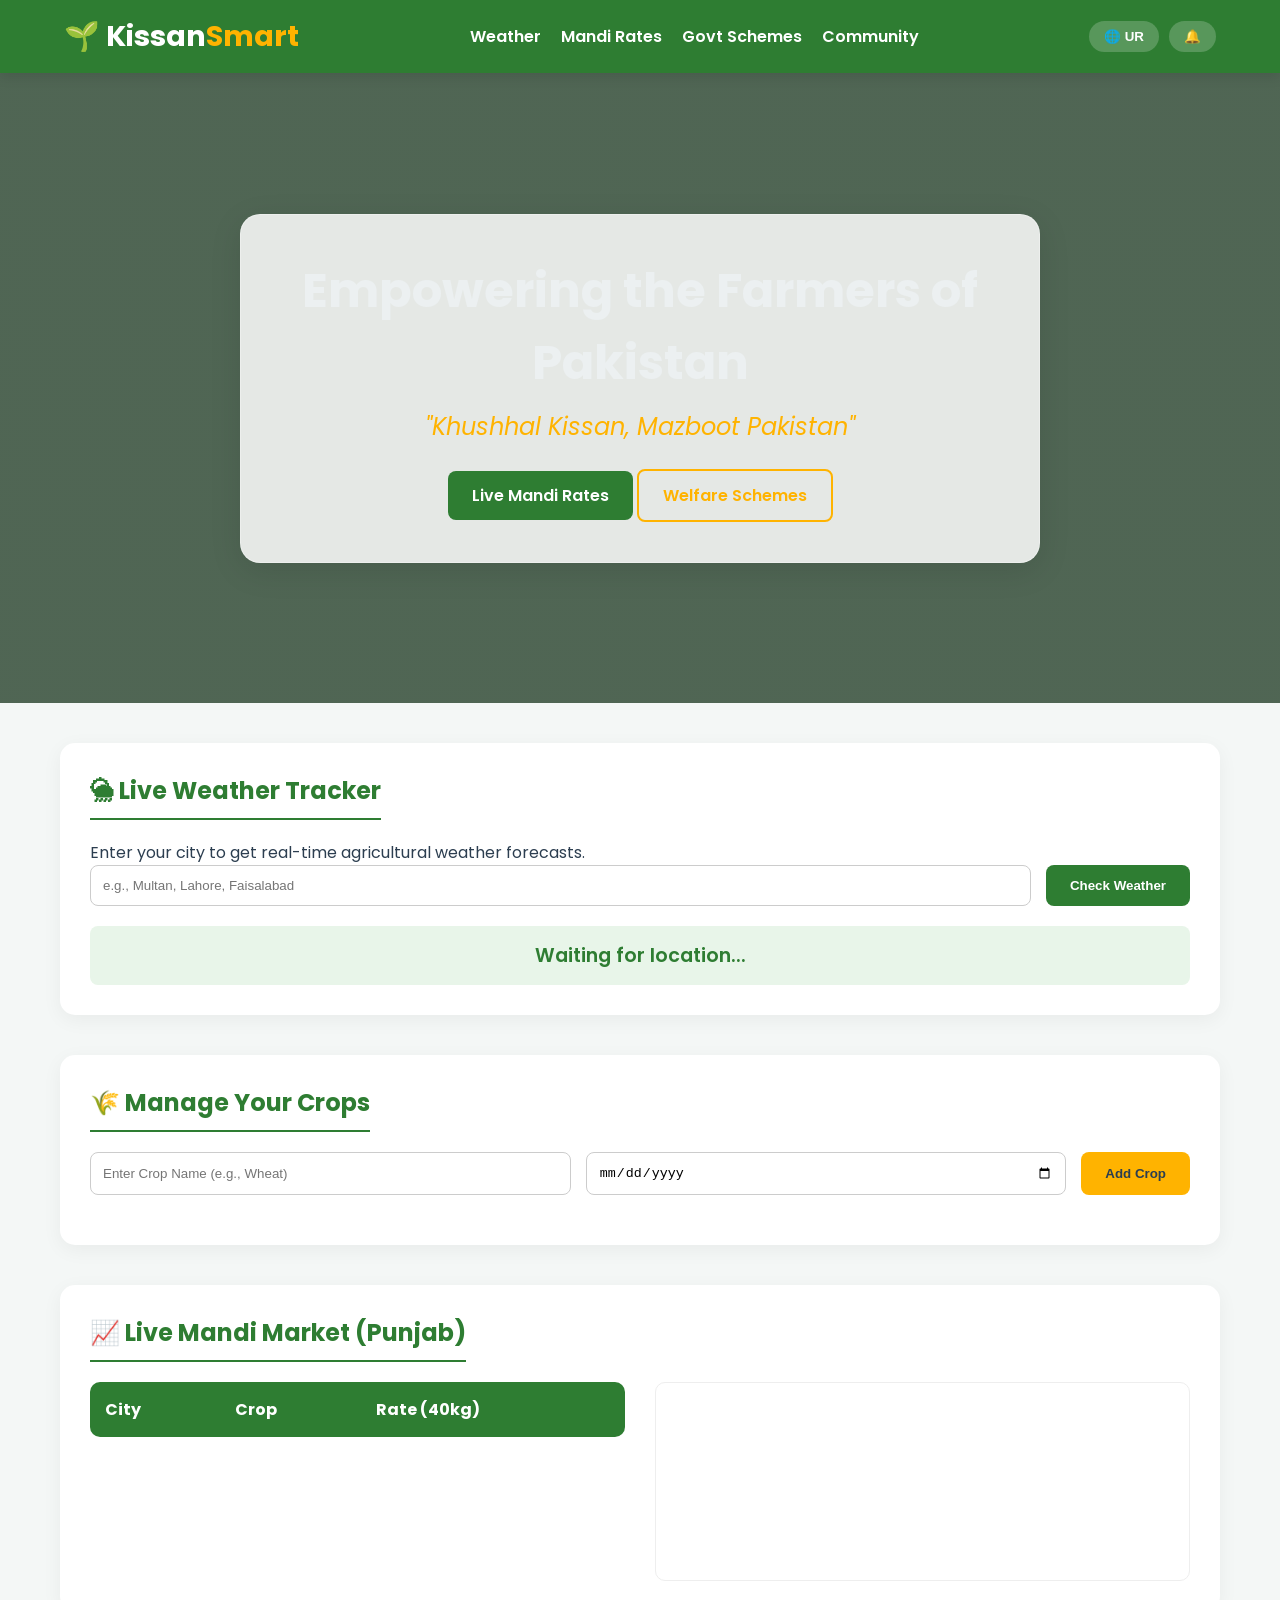
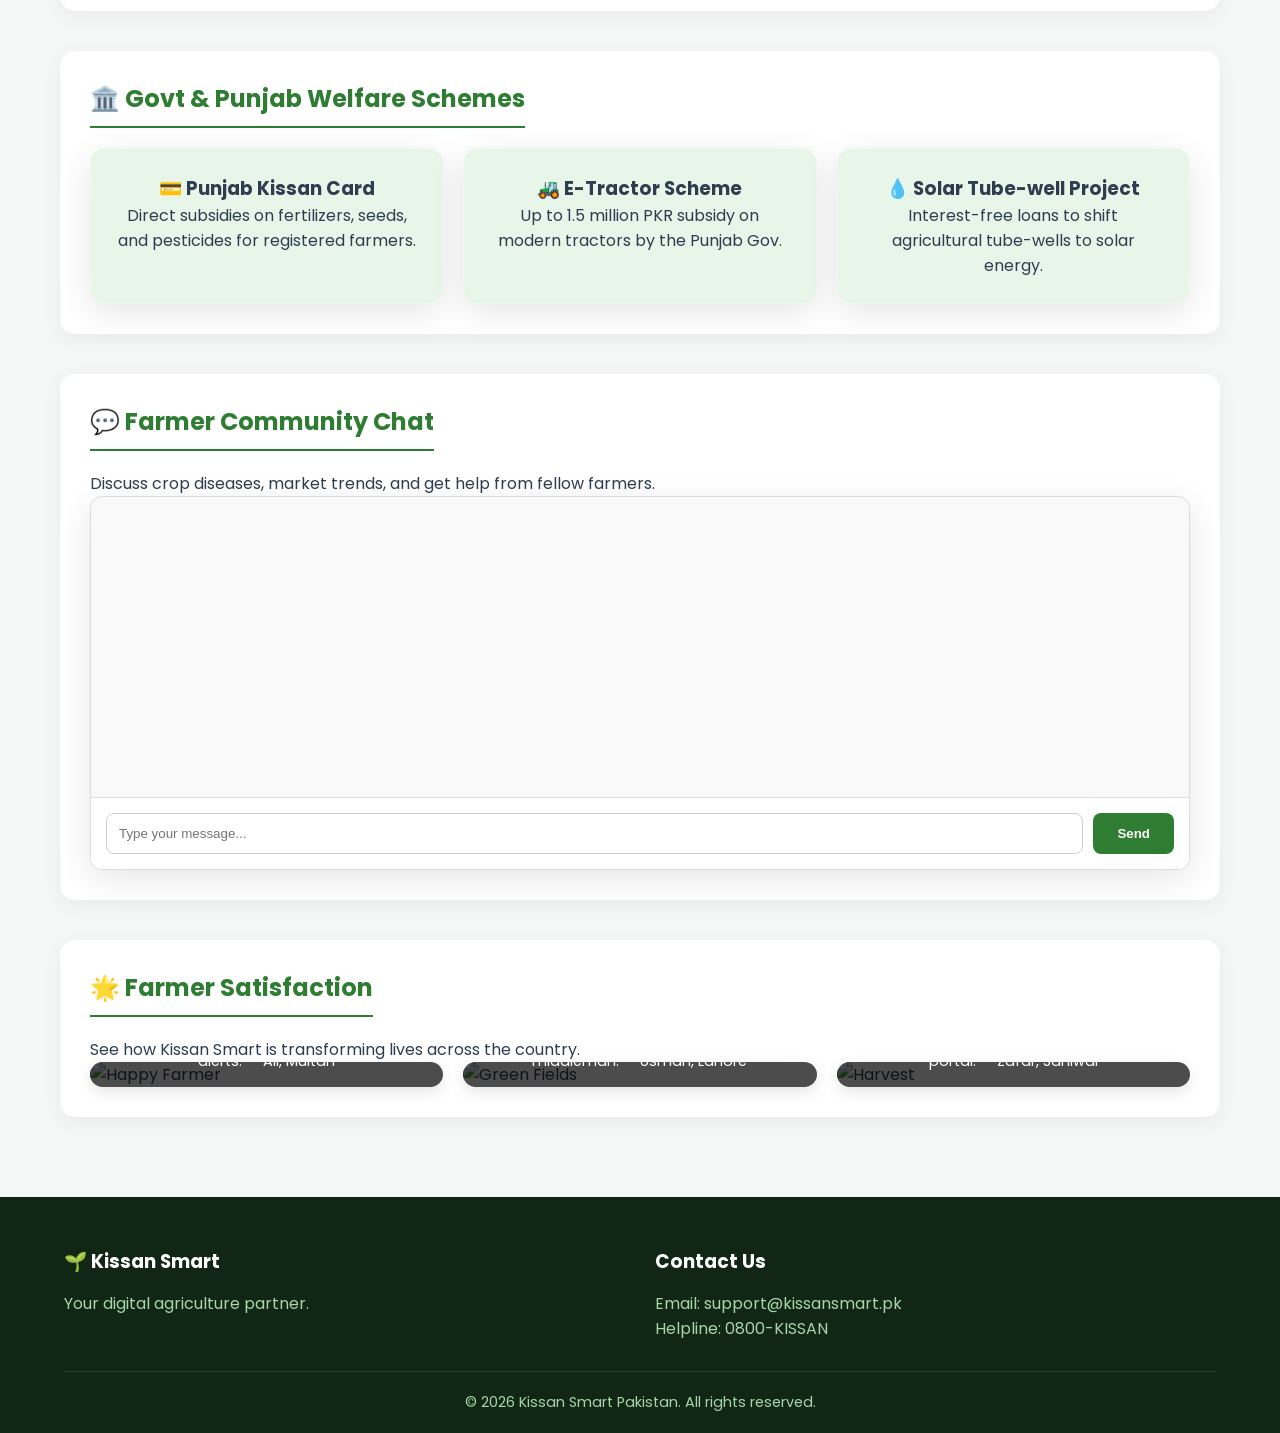
==== index.html @ f908df55 "plant api -3" ====
<!DOCTYPE html>
<html lang="en">
<head>
    <meta charset="UTF-8">
    <meta name="viewport" content="width=device-width, initial-scale=1.0">
    <title>Kissan Smart Pakistan</title>
    <link href="https://fonts.googleapis.com/css2?family=Poppins:wght@300;400;600;700&display=swap" rel="stylesheet">
    <script src="https://cdn.jsdelivr.net/npm/chart.js"></script>
    <script src="https://www.gstatic.com/firebasejs/9.15.0/firebase-app-compat.js"></script>
    <script src="https://www.gstatic.com/firebasejs/9.15.0/firebase-database-compat.js"></script>
    <link rel="stylesheet" href="style.css">
</head>
<body>

<nav class="navbar">
    <div class="logo">🌱 Kissan<span>Smart</span></div>
    <ul class="nav-links">
        <li><a href="#weather-sec">Weather</a></li>
        <li><a href="#mandi-sec">Mandi Rates</a></li>
        <li><a href="#schemes-sec">Govt Schemes</a></li>
        <li><a href="#chat-sec">Community</a></li>
    </ul>
    <div class="nav-actions">
        <button onclick="toggleLanguage()" id="lang-btn" class="icon-btn">🌐 UR</button>
        <button onclick="enableNotifications()" class="icon-btn" title="Enable Notifications">🔔</button>
    </div>
</nav>

<header class="hero">
    <div class="hero-content glass-panel">
        <h1 id="hero-title">Empowering the Farmers of Pakistan</h1>
        <p id="hero-moto" class="moto">"Khushhal Kissan, Mazboot Pakistan"</p>
        <div class="hero-buttons">
            <a href="#mandi-sec" class="btn btn-primary">Live Mandi Rates</a>
            <a href="#schemes-sec" class="btn btn-outline">Welfare Schemes</a>
        </div>
    </div>
</header>

<main class="container">
    
    <section id="weather-sec" class="card">
        <div class="section-header">
            <h2>🌦 Live Weather Tracker</h2>
            <p>Enter your city to get real-time agricultural weather forecasts.</p>
        </div>
        <div class="weather-controls">
            <input type="text" id="cityInput" placeholder="e.g., Multan, Lahore, Faisalabad">
            <button onclick="getWeather()" class="btn btn-primary">Check Weather</button>
        </div>
        <div id="weather-display" class="weather-result">Waiting for location...</div>
    </section>

    <section id="crops-sec" class="card">
        <h2>🌾 Manage Your Crops</h2>
        <div class="form-group">
            <input type="text" id="cropName" placeholder="Enter Crop Name (e.g., Wheat)">
            <input type="date" id="sowingDate" title="Sowing Date">
            <button onclick="addCrop()" class="btn btn-secondary">Add Crop</button>
        </div>
        <div id="cropList" class="data-grid"></div>
    </section>

    <section id="mandi-sec" class="card">
        <h2>📈 Live Mandi Market (Punjab)</h2>
        <div class="mandi-layout">
            <div class="table-container">
                <table class="modern-table">
                    <thead>
                        <tr><th>City</th><th>Crop</th><th>Rate (40kg)</th></tr>
                    </thead>
                    <tbody id="mandi-body">
                        </tbody>
                </table>
            </div>
            <div class="chart-container">
                <canvas id="mandiChart"></canvas>
            </div>
        </div>
    </section>

    <section id="schemes-sec" class="card schemes-bg">
        <h2>🏛️ Govt & Punjab Welfare Schemes</h2>
        <div class="grid-3">
            <div class="scheme-card glass-panel">
                <h3>💳 Punjab Kissan Card</h3>
                <p>Direct subsidies on fertilizers, seeds, and pesticides for registered farmers.</p>
            </div>
            <div class="scheme-card glass-panel">
                <h3>🚜 E-Tractor Scheme</h3>
                <p>Up to 1.5 million PKR subsidy on modern tractors by the Punjab Gov.</p>
            </div>
            <div class="scheme-card glass-panel">
                <h3>💧 Solar Tube-well Project</h3>
                <p>Interest-free loans to shift agricultural tube-wells to solar energy.</p>
            </div>
        </div>
    </section>

    <section id="chat-sec" class="card">
        <h2>💬 Farmer Community Chat</h2>
        <p>Discuss crop diseases, market trends, and get help from fellow farmers.</p>
        <div class="chat-container glass-panel">
            <div id="chatMessages" class="chat-messages"></div>
            <div class="chat-input-area">
                <input type="text" id="chatInput" placeholder="Type your message...">
                <button onclick="sendMessage()" class="btn btn-primary">Send</button>
            </div>
        </div>
    </section>

    <section id="satisfaction-sec" class="card">
        <h2>🌟 Farmer Satisfaction</h2>
        <p>See how Kissan Smart is transforming lives across the country.</p>
        <div class="gallery">
            <div class="gallery-item">
                <img src="https://images.unsplash.com/photo-1592982537447-6f2a6b3d7a3b" alt="Happy Farmer">
                <div class="caption">"Yield increased by 30% using weather alerts." - Ali, Multan</div>
            </div>
            <div class="gallery-item">
                <img src="https://images.unsplash.com/photo-1625246333195-78d9c38ad449" alt="Green Fields">
                <div class="caption">"Direct Mandi access removed the middleman." - Usman, Lahore</div>
            </div>
            <div class="gallery-item">
                <img src="https://images.unsplash.com/photo-1602526219958-6c5c2b6f6a02" alt="Harvest">
                <div class="caption">"Got my Kissan Card easily through the portal." - Zafar, Sahiwal</div>
            </div>
        </div>
    </section>

</main>

<footer class="official-footer">
    <div class="footer-grid">
        <div>
            <h3>🌱 Kissan Smart</h3>
            <p>Your digital agriculture partner.</p>
        </div>
        <div>
            <h3>Contact Us</h3>
            <p>Email: support@kissansmart.pk</p>
            <p>Helpline: 0800-KISSAN</p>
        </div>
    </div>
    <div class="footer-bottom">
        <p>&copy; 2026 Kissan Smart Pakistan. All rights reserved.</p>
    </div>
</footer>

<script src="script.js"></script>
</body>
</html>
---- style.css ----
/* Core Variables & Reset */
:root {
    --primary: #2e7d32;
    --primary-hover: #1b5e20;
    --accent: #ffb300;
    --bg-color: #f4f7f6;
    --text-dark: #2c3e50;
    --text-light: #ecf0f1;
    --glass-bg: rgba(255, 255, 255, 0.85);
    --glass-border: rgba(255, 255, 255, 0.3);
}

* { margin: 0; padding: 0; box-sizing: border-box; }
body { font-family: 'Poppins', sans-serif; background-color: var(--bg-color); color: var(--text-dark); scroll-behavior: smooth; }

/* 1. Navbar */
.navbar {
    display: flex; justify-content: space-between; align-items: center;
    background: var(--primary); padding: 15px 5%;
    position: sticky; top: 0; z-index: 1000; box-shadow: 0 4px 12px rgba(0,0,0,0.1);
}
.logo { font-size: 1.8rem; font-weight: 700; color: white; }
.logo span { color: var(--accent); }
.nav-links { display: flex; list-style: none; gap: 20px; }
.nav-links a { color: white; text-decoration: none; font-weight: 600; transition: 0.3s; }
.nav-links a:hover { color: var(--accent); }
.nav-actions { display: flex; gap: 10px; }
.icon-btn { background: rgba(255,255,255,0.2); border: none; color: white; padding: 8px 15px; border-radius: 20px; cursor: pointer; transition: 0.3s; font-weight:bold;}
.icon-btn:hover { background: var(--accent); color: var(--text-dark); }

/* 2. Hero Section (Interactive Background) */
.hero {
    height: 70vh; display: flex; align-items: center; justify-content: center;
    background: linear-gradient(rgba(10, 40, 15, 0.7), rgba(10, 40, 15, 0.7)), 
                url('https://images.unsplash.com/photo-1500382017468-9049fed747ef?auto=format&fit=crop&w=1920&q=80');
    background-size: cover; background-position: center;
    animation: bgPan 20s infinite alternate linear;
}
@keyframes bgPan {
    0% { background-position: left center; }
    100% { background-position: right center; }
}

.hero-content { text-align: center; color: var(--text-light); padding: 40px; border-radius: 20px; max-width: 800px; }
.hero h1 { font-size: 3rem; margin-bottom: 10px; }
.moto { font-size: 1.5rem; color: var(--accent); font-style: italic; margin-bottom: 25px; }

/* UI Components */
.glass-panel {
    background: var(--glass-bg); backdrop-filter: blur(12px);
    border: 1px solid var(--glass-border); box-shadow: 0 8px 32px rgba(0,0,0,0.1);
}
.btn { padding: 12px 24px; border: none; border-radius: 8px; font-weight: 600; cursor: pointer; transition: 0.3s; text-decoration: none; display: inline-block; }
.btn-primary { background: var(--primary); color: white; }
.btn-primary:hover { background: var(--primary-hover); transform: translateY(-2px); }
.btn-secondary { background: var(--accent); color: var(--text-dark); }
.btn-outline { border: 2px solid var(--accent); color: var(--accent); background: transparent; }
.btn-outline:hover { background: var(--accent); color: var(--text-dark); }

/* Layout & Cards */
.container { max-width: 1200px; margin: 0 auto; padding: 40px 20px; }
.card { background: white; border-radius: 15px; padding: 30px; margin-bottom: 40px; box-shadow: 0 5px 20px rgba(0,0,0,0.05); }
.card h2 { color: var(--primary); margin-bottom: 20px; border-bottom: 2px solid var(--primary); padding-bottom: 10px; display: inline-block; }

/* Forms & Inputs */
input[type="text"], input[type="date"] { padding: 12px; border: 1px solid #ccc; border-radius: 8px; outline: none; flex: 1; }
.form-group, .weather-controls { display: flex; gap: 15px; margin-bottom: 20px; }
.weather-result { font-size: 1.2rem; font-weight: 600; padding: 15px; background: #e8f5e9; border-radius: 8px; color: var(--primary); text-align: center; }

/* Mandi Table & Chart */
.mandi-layout { display: grid; grid-template-columns: 1fr 1fr; gap: 30px; }
.modern-table { width: 100%; border-collapse: collapse; background: white; border-radius: 10px; overflow: hidden; }
.modern-table th { background: var(--primary); color: white; padding: 15px; text-align: left; }
.modern-table td { padding: 15px; border-bottom: 1px solid #eee; }
.modern-table tr:hover { background: #f9f9f9; }
.chart-container { background: #fff; padding: 20px; border-radius: 10px; border: 1px solid #eee; }

/* Grid Layouts (Schemes & Gallery) */
.grid-3 { display: grid; grid-template-columns: repeat(auto-fit, minmax(300px, 1fr)); gap: 20px; }
.scheme-card { padding: 25px; border-radius: 15px; text-align: center; transition: 0.3s; background: #e8f5e9; }
.scheme-card:hover { transform: translateY(-10px); box-shadow: 0 10px 20px rgba(46,125,50,0.2); }

.gallery { display: grid; grid-template-columns: repeat(auto-fit, minmax(300px, 1fr)); gap: 20px; }
.gallery-item { position: relative; border-radius: 15px; overflow: hidden; box-shadow: 0 5px 15px rgba(0,0,0,0.1); }
.gallery-item img { width: 100%; height: 250px; object-fit: cover; transition: 0.5s; }
.gallery-item:hover img { transform: scale(1.1); }
.caption { position: absolute; bottom: 0; width: 100%; background: rgba(0,0,0,0.7); color: white; padding: 15px; font-size: 0.9rem; text-align: center; }

/* Chat Box */
.chat-container { background: #f9f9f9; border-radius: 12px; overflow: hidden; border: 1px solid #ddd; }
.chat-messages { height: 300px; overflow-y: auto; padding: 20px; display: flex; flex-direction: column; gap: 10px; }
.msg-bubble { background: white; padding: 12px 15px; border-radius: 15px; border-bottom-left-radius: 0; box-shadow: 0 2px 5px rgba(0,0,0,0.05); max-width: 80%; align-self: flex-start; }
.chat-input-area { display: flex; padding: 15px; background: white; border-top: 1px solid #ddd; gap: 10px; }

/* Footer */
.official-footer { background: #112615; color: #a5d6a7; padding: 50px 5% 20px; }
.footer-grid { display: grid; grid-template-columns: 1fr 1fr; gap: 30px; border-bottom: 1px solid rgba(255,255,255,0.1); padding-bottom: 30px; margin-bottom: 20px; }
.footer-grid h3 { color: white; margin-bottom: 15px; }
.footer-bottom { text-align: center; font-size: 0.9rem; }

/* Responsive adjustments */
@media (max-width: 768px) {
    .nav-links { display: none; }
    .mandi-layout, .form-group, .weather-controls { grid-template-columns: 1fr; flex-direction: column; }
    .hero h1 { font-size: 2rem; }
}
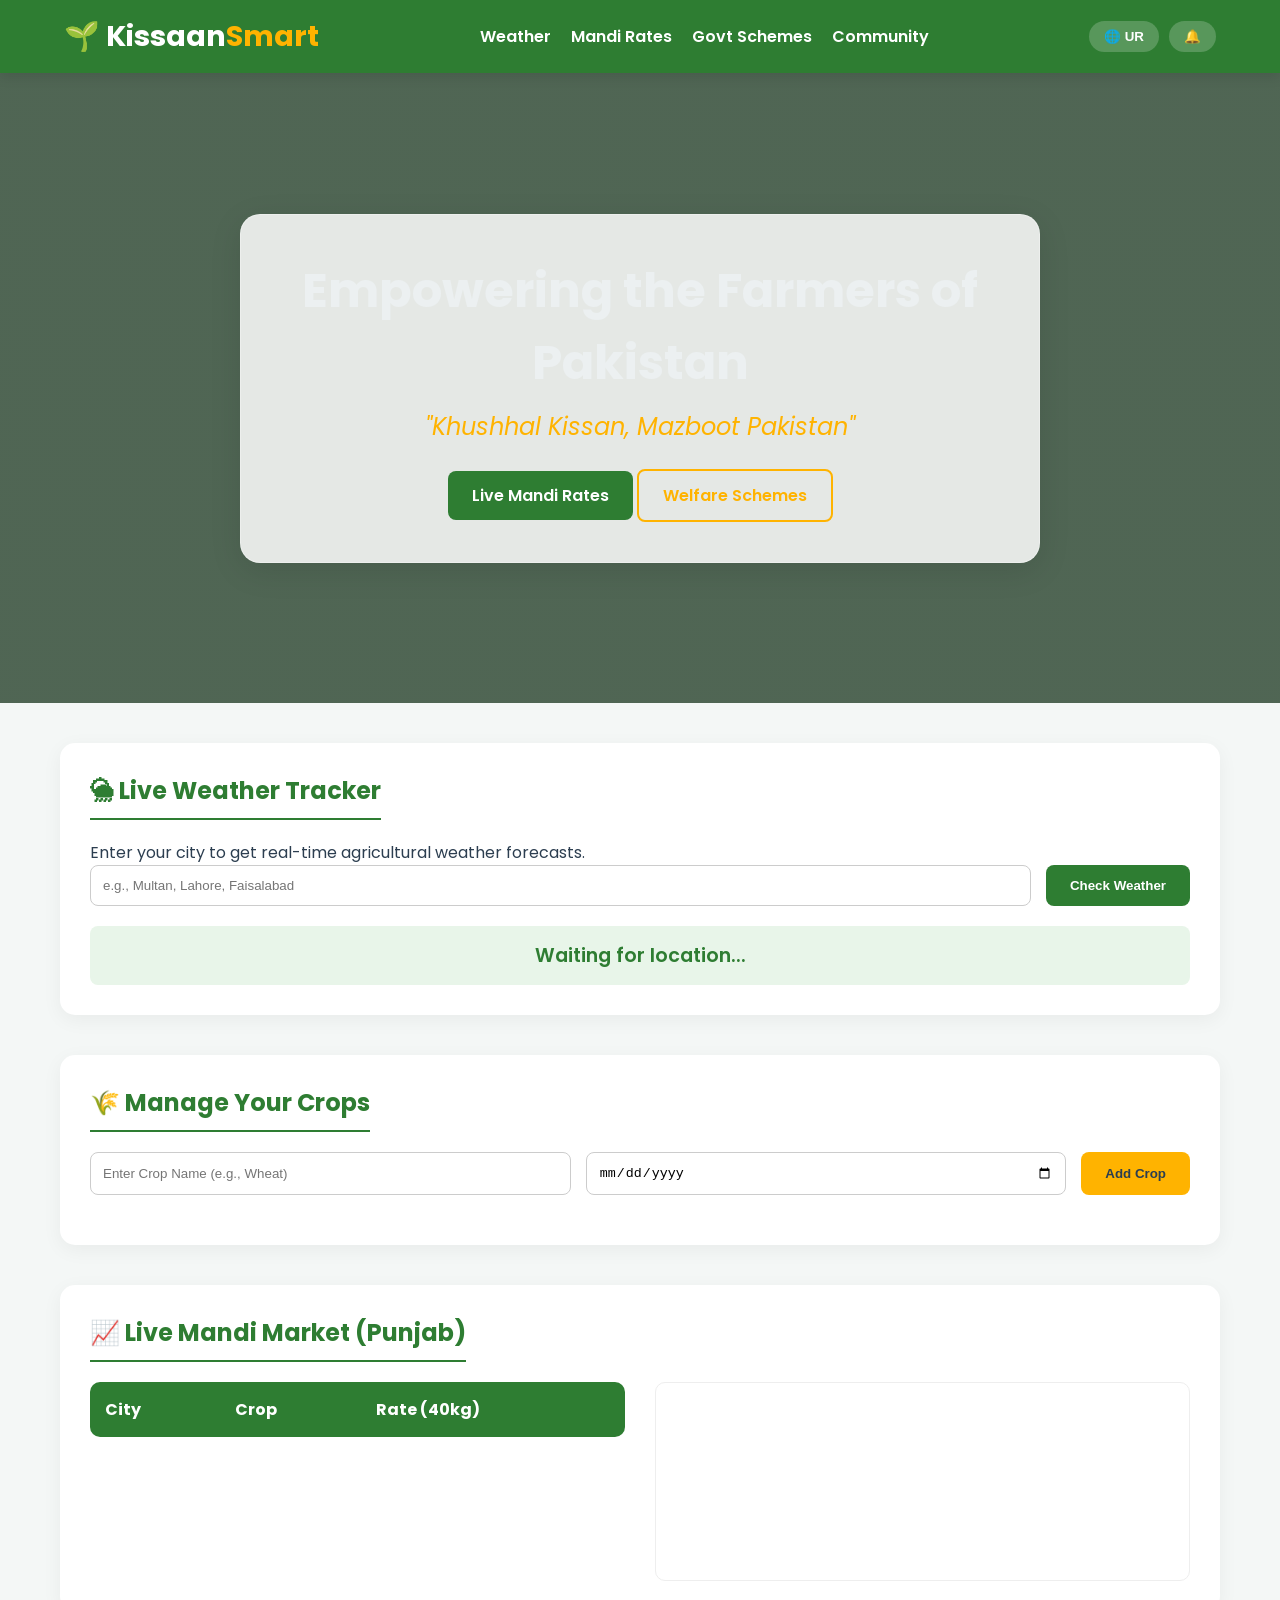
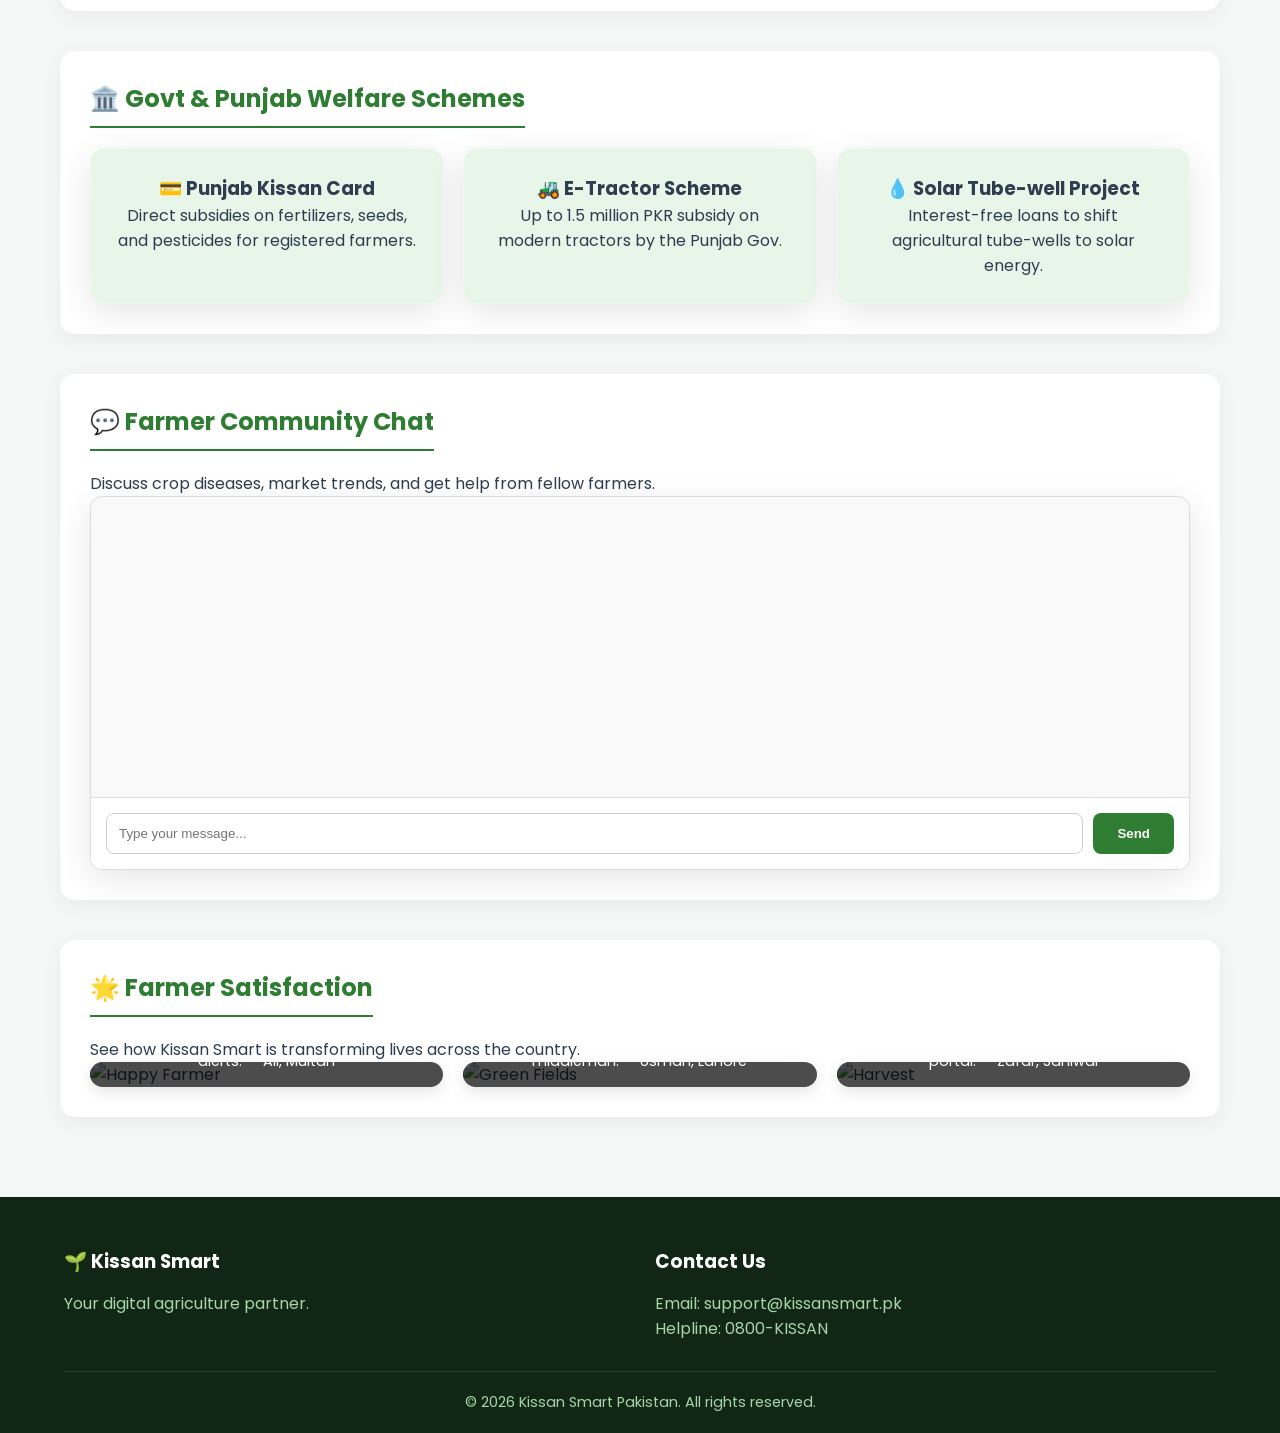
==== commit 4c35385e: "plant api -5" ====
--- a/index.html
+++ b/index.html
@@ -13,7 +13,7 @@
 <body>
 
 <nav class="navbar">
-    <div class="logo">🌱 Kissan<span>Smart</span></div>
+    <div class="logo">🌱 Kissaan<span>Smart</span></div>
     <ul class="nav-links">
         <li><a href="#weather-sec">Weather</a></li>
         <li><a href="#mandi-sec">Mandi Rates</a></li>
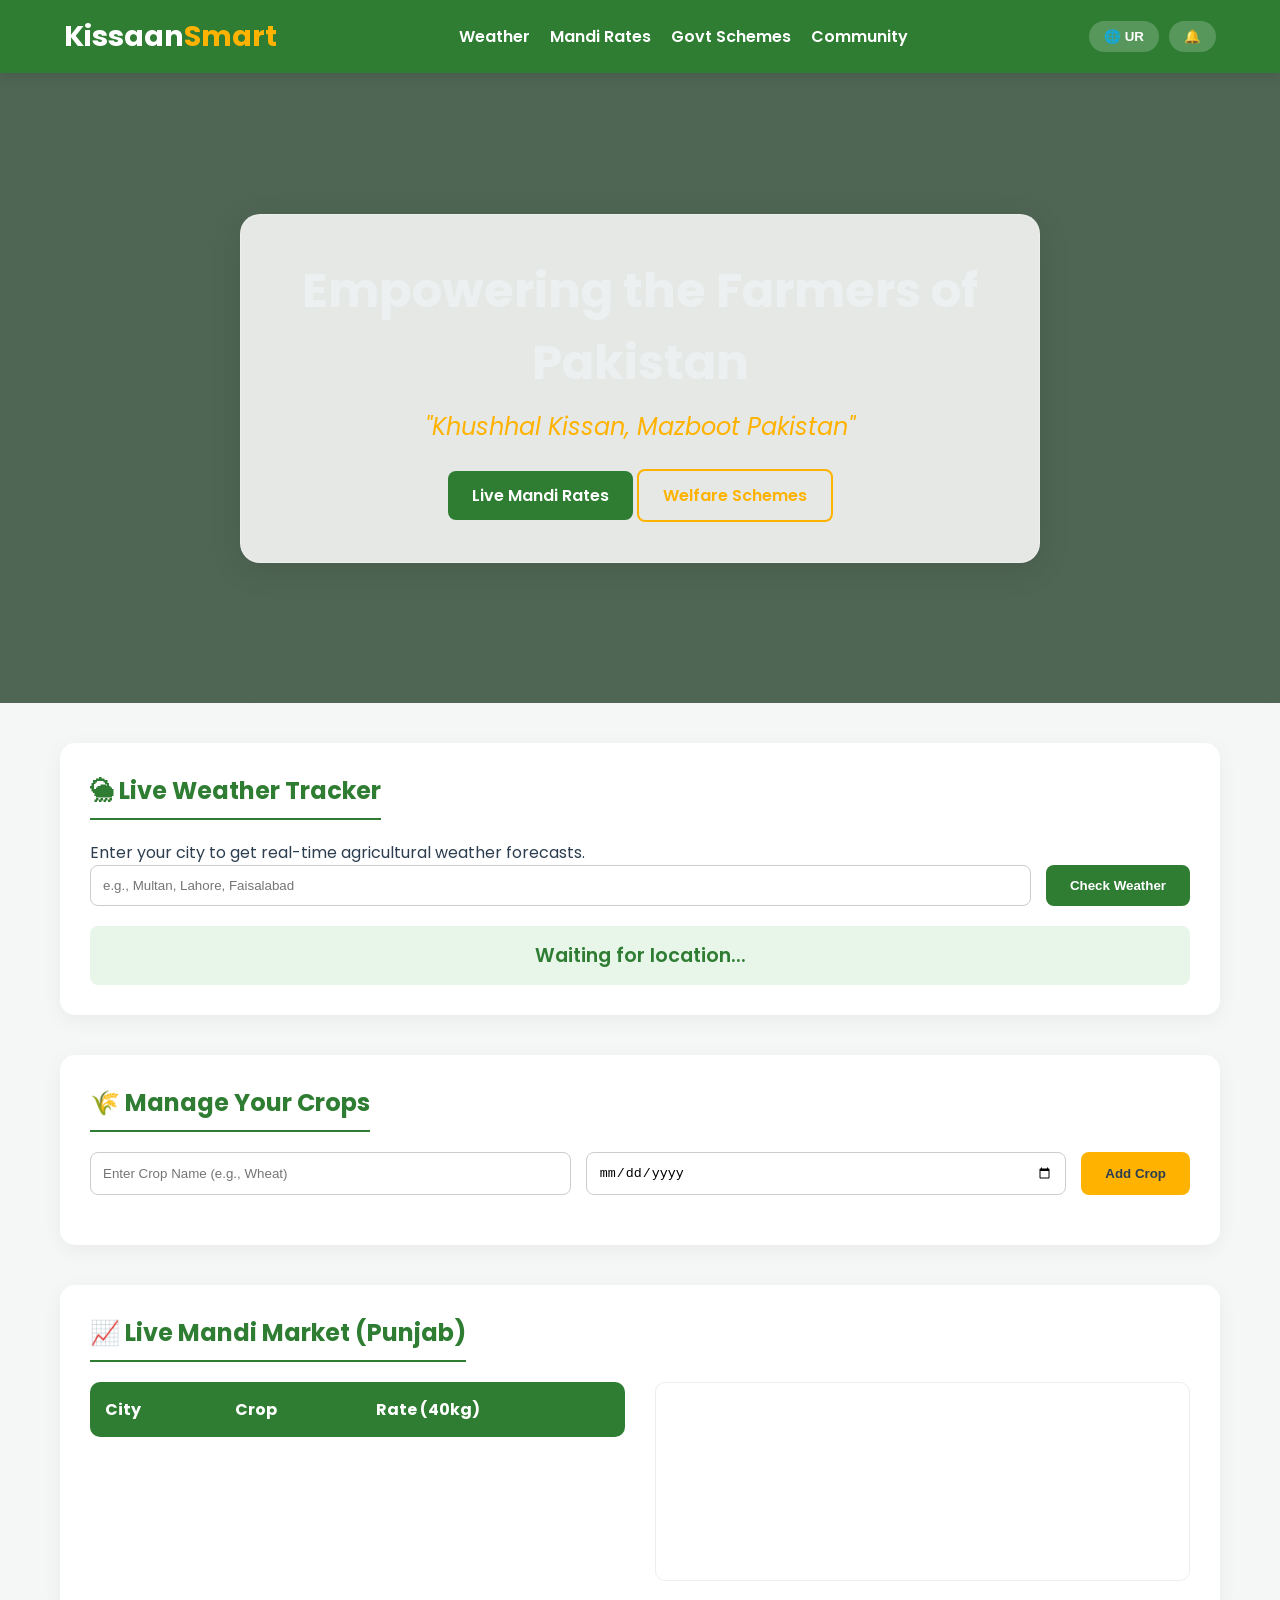
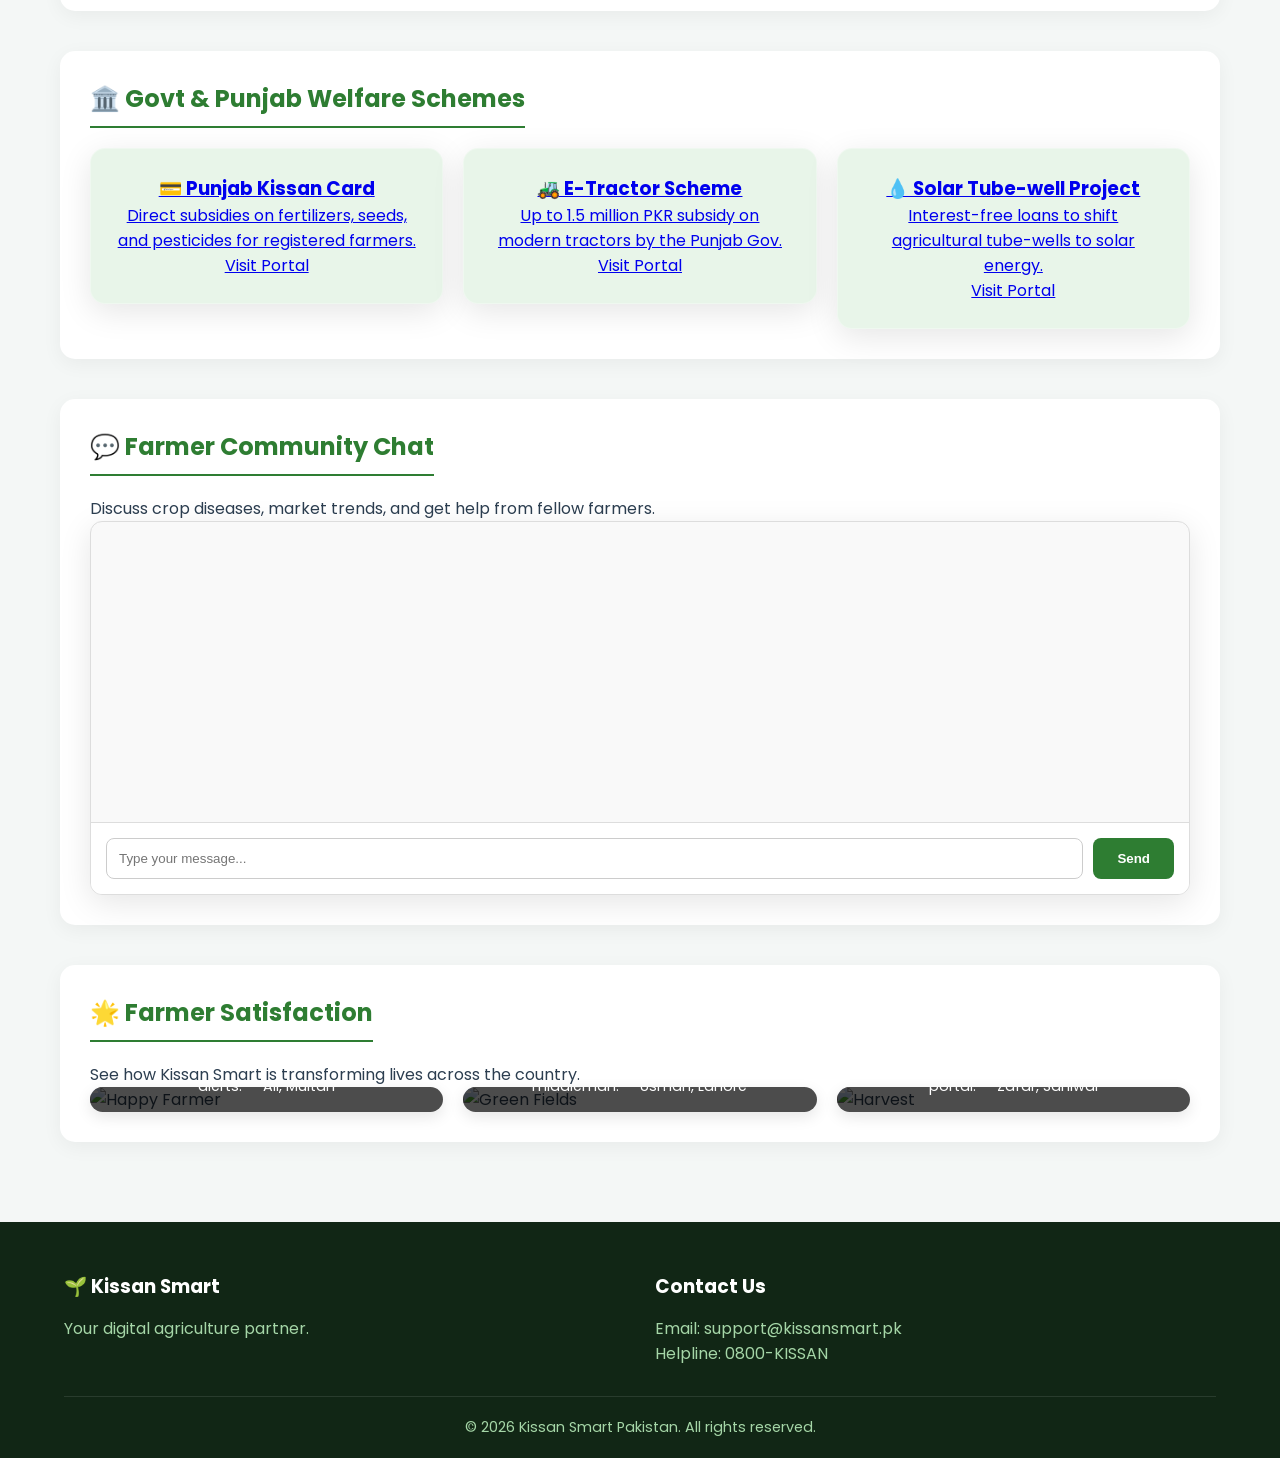
==== commit f823644e: "all set" ====
--- a/index.html
+++ b/index.html
@@ -3,17 +3,19 @@
 <head>
     <meta charset="UTF-8">
     <meta name="viewport" content="width=device-width, initial-scale=1.0">
+    <link rel="icon" type="image/x-icon" href="Kisan-dost-logo.ico">
     <title>Kissan Smart Pakistan</title>
     <link href="https://fonts.googleapis.com/css2?family=Poppins:wght@300;400;600;700&display=swap" rel="stylesheet">
     <script src="https://cdn.jsdelivr.net/npm/chart.js"></script>
-    <script src="https://www.gstatic.com/firebasejs/9.15.0/firebase-app-compat.js"></script>
-    <script src="https://www.gstatic.com/firebasejs/9.15.0/firebase-database-compat.js"></script>
+<script src="https://www.gstatic.com/firebasejs/9.15.0/firebase-app-compat.js"></script>
+<script src="https://www.gstatic.com/firebasejs/9.15.0/firebase-database-compat.js"></script>
+<script src="https://www.gstatic.com/firebasejs/9.15.0/firebase-analytics-compat.js"></script>
     <link rel="stylesheet" href="style.css">
 </head>
 <body>
 
 <nav class="navbar">
-    <div class="logo">🌱 Kissaan<span>Smart</span></div>
+    <div class="logo"> Kissaan<span>Smart</span></div>
     <ul class="nav-links">
         <li><a href="#weather-sec">Weather</a></li>
         <li><a href="#mandi-sec">Mandi Rates</a></li>
@@ -82,19 +84,33 @@
     <section id="schemes-sec" class="card schemes-bg">
         <h2>🏛️ Govt & Punjab Welfare Schemes</h2>
         <div class="grid-3">
+<a href="https://pitb.gov.pk/p_kissan_card" target="_blank" class="scheme-link">
             <div class="scheme-card glass-panel">
-                <h3>💳 Punjab Kissan Card</h3>
+                <div class="scheme-image" style="background-image: url('https://images.unsplash.com/photo-1589758438368-0ad531db3366?auto=format&fit=crop&w=500&q=60');"></div>
+                 <h3>💳 Punjab Kissan Card</h3>
                 <p>Direct subsidies on fertilizers, seeds, and pesticides for registered farmers.</p>
+                <span class="apply-btn">Visit Portal</span>
             </div>
+        </a>
+
+
+        <a href="https://agripunjab.gov.pk/" target="_blank" class="scheme-link">
             <div class="scheme-card glass-panel">
-                <h3>🚜 E-Tractor Scheme</h3>
+                <div class="scheme-image" style="background-image: url('https://images.unsplash.com/photo-1592982537447-6f2a6b3d7a3b?auto=format&fit=crop&w=500&q=60');"></div>
+               <h3>🚜 E-Tractor Scheme</h3>
                 <p>Up to 1.5 million PKR subsidy on modern tractors by the Punjab Gov.</p>
+                <span class="apply-btn">Visit Portal</span>
             </div>
+        </a>
+            <a href="https://www.pass.gov.pk/" target="_blank" class="scheme-link">
             <div class="scheme-card glass-panel">
-                <h3>💧 Solar Tube-well Project</h3>
+                <div class="scheme-image" style="background-image: url('https://images.unsplash.com/photo-1508514177221-188b1cf16e9d?auto=format&fit=crop&w=500&q=60');"></div>
+                 <h3>💧 Solar Tube-well Project</h3>
                 <p>Interest-free loans to shift agricultural tube-wells to solar energy.</p>
+            
+                <span class="apply-btn">Visit Portal</span>
             </div>
-        </div>
+        </a>
     </section>
 
     <section id="chat-sec" class="card">
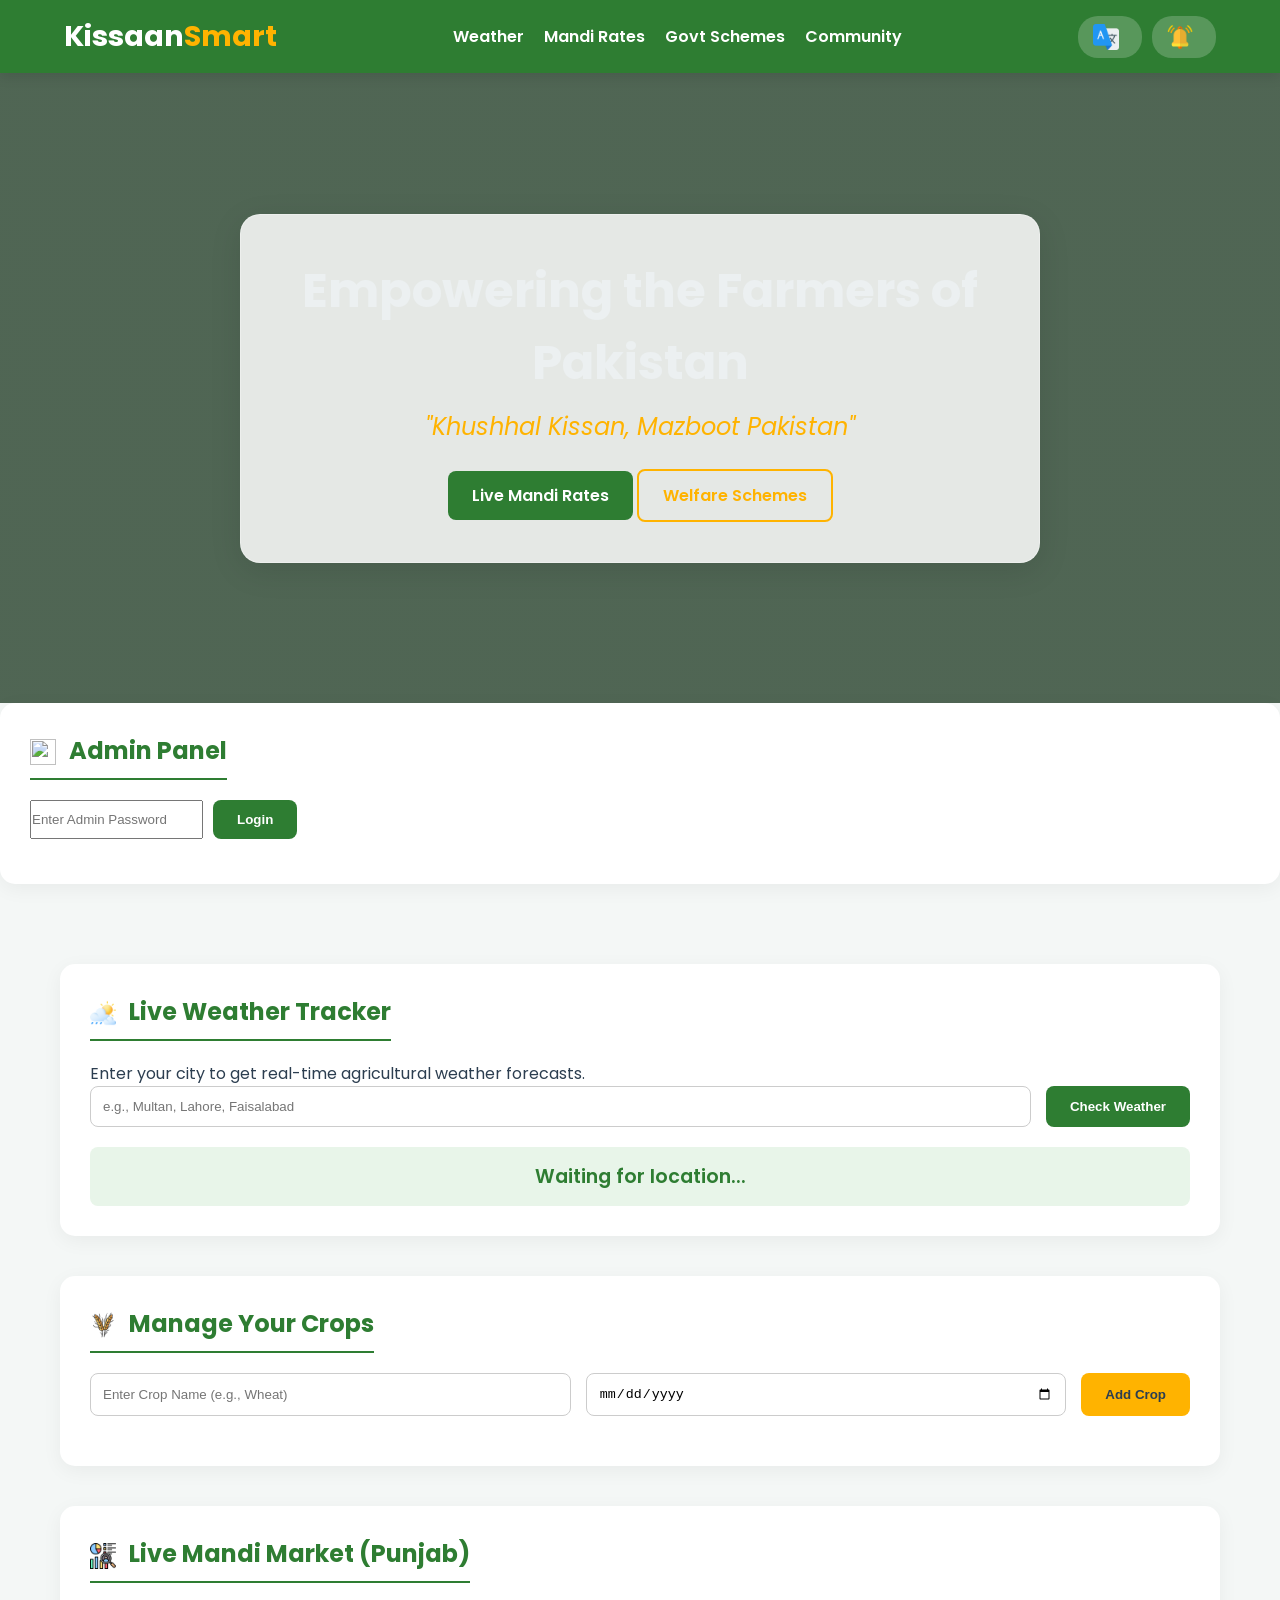
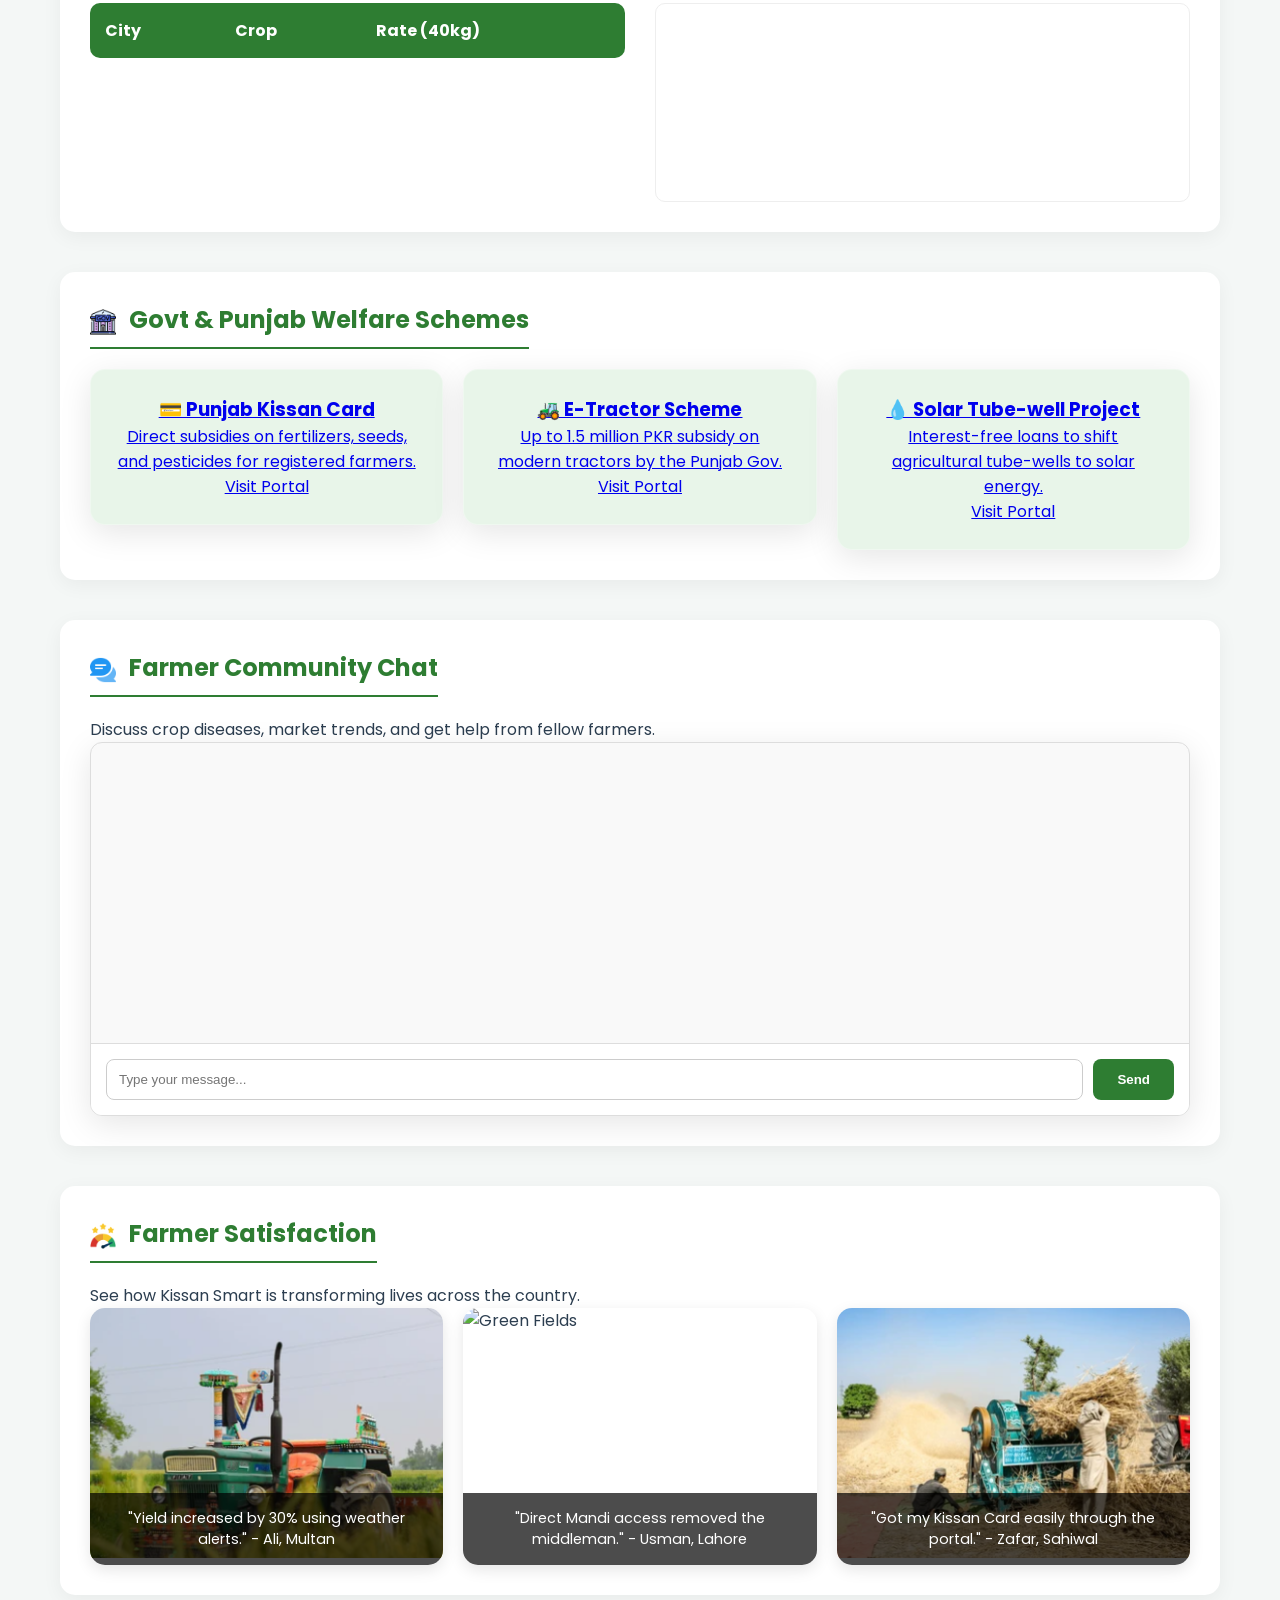
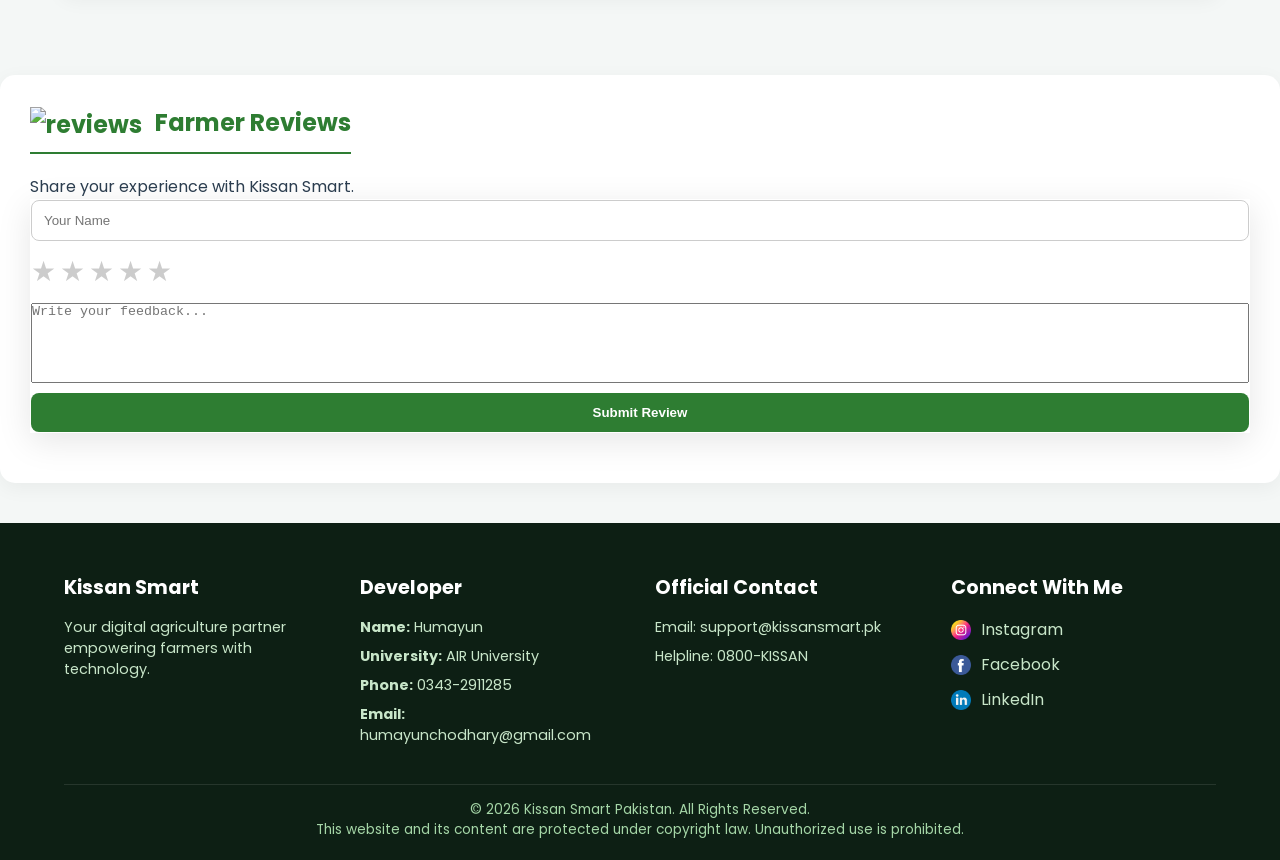
==== commit a7f6f4fd: "111 all set" ====
--- a/index.html
+++ b/index.html
@@ -23,8 +23,8 @@
         <li><a href="#chat-sec">Community</a></li>
     </ul>
     <div class="nav-actions">
-        <button onclick="toggleLanguage()" id="lang-btn" class="icon-btn">🌐 UR</button>
-        <button onclick="enableNotifications()" class="icon-btn" title="Enable Notifications">🔔</button>
+        <button onclick="toggleLanguage()" id="lang-btn" class="icon-btn">    <img src="translate.png" class="icon" alt="language"></button>
+        <button onclick="enableNotifications()" class="icon-btn" title="Enable Notifications">    <img src="clock.png" class="icon" alt="bell"></button>
     </div>
 </nav>
 
@@ -38,14 +38,32 @@
         </div>
     </div>
 </header>
-
+<section id="admin-sec" class="card">
+    <h2>
+        <img src="https://openmoji.org/data/color/svg/1F6E0.svg" class="icon">
+        Admin Panel
+    </h2>
+
+    <div class="admin-login">
+        <input type="password" id="adminPass" placeholder="Enter Admin Password">
+        <button onclick="loginAdmin()" class="btn btn-primary">Login</button>
+    </div>
+
+    <div id="adminControls" style="display:none;">
+        <h3>Manage Reviews</h3>
+        <div id="adminReviews"></div>
+    </div>
+</section>
 <main class="container">
     
-    <section id="weather-sec" class="card">
-        <div class="section-header">
-            <h2>🌦 Live Weather Tracker</h2>
-            <p>Enter your city to get real-time agricultural weather forecasts.</p>
-        </div>
+   <section id="weather-sec" class="card">
+    <div class="section-header">
+        <h2>
+            <img src="weather.png" class="icon" alt="weather">
+            Live Weather Tracker
+        </h2>
+        <p>Enter your city to get real-time agricultural weather forecasts.</p>
+    </div>
         <div class="weather-controls">
             <input type="text" id="cityInput" placeholder="e.g., Multan, Lahore, Faisalabad">
             <button onclick="getWeather()" class="btn btn-primary">Check Weather</button>
@@ -54,7 +72,8 @@
     </section>
 
     <section id="crops-sec" class="card">
-        <h2>🌾 Manage Your Crops</h2>
+        <h2> <img src="wheat.png" class="icon" alt="crops">
+             Manage Your Crops</h2>
         <div class="form-group">
             <input type="text" id="cropName" placeholder="Enter Crop Name (e.g., Wheat)">
             <input type="date" id="sowingDate" title="Sowing Date">
@@ -64,7 +83,8 @@
     </section>
 
     <section id="mandi-sec" class="card">
-        <h2>📈 Live Mandi Market (Punjab)</h2>
+        <h2> <img src="analytics.png" class="icon" alt="market">
+             Live Mandi Market (Punjab)</h2>
         <div class="mandi-layout">
             <div class="table-container">
                 <table class="modern-table">
@@ -82,7 +102,9 @@
     </section>
 
     <section id="schemes-sec" class="card schemes-bg">
-        <h2>🏛️ Govt & Punjab Welfare Schemes</h2>
+        <h2>
+                <img src="government.png" class="icon" alt="govt">
+                 Govt & Punjab Welfare Schemes</h2>
         <div class="grid-3">
 <a href="https://pitb.gov.pk/p_kissan_card" target="_blank" class="scheme-link">
             <div class="scheme-card glass-panel">
@@ -114,7 +136,8 @@
     </section>
 
     <section id="chat-sec" class="card">
-        <h2>💬 Farmer Community Chat</h2>
+        <h2>      <img src="chat.png" class="icon" alt="chat"> 
+            Farmer Community Chat</h2>
         <p>Discuss crop diseases, market trends, and get help from fellow farmers.</p>
         <div class="chat-container glass-panel">
             <div id="chatMessages" class="chat-messages"></div>
@@ -126,11 +149,11 @@
     </section>
 
     <section id="satisfaction-sec" class="card">
-        <h2>🌟 Farmer Satisfaction</h2>
+        <h2><img src="good-feedback.png" class="icon" alt="satisfaction"> Farmer Satisfaction</h2>
         <p>See how Kissan Smart is transforming lives across the country.</p>
         <div class="gallery">
             <div class="gallery-item">
-                <img src="https://images.unsplash.com/photo-1592982537447-6f2a6b3d7a3b" alt="Happy Farmer">
+                <img src="happy.png" alt="Happy Farmer">
                 <div class="caption">"Yield increased by 30% using weather alerts." - Ali, Multan</div>
             </div>
             <div class="gallery-item">
@@ -138,7 +161,7 @@
                 <div class="caption">"Direct Mandi access removed the middleman." - Usman, Lahore</div>
             </div>
             <div class="gallery-item">
-                <img src="https://images.unsplash.com/photo-1602526219958-6c5c2b6f6a02" alt="Harvest">
+                <img src="harvest.png" alt="Harvest">
                 <div class="caption">"Got my Kissan Card easily through the portal." - Zafar, Sahiwal</div>
             </div>
         </div>
@@ -146,21 +169,95 @@
 
 </main>
 
+<section id="reviews-sec" class="card">
+    <h2>
+        <img src="https://openmoji.org/data/color/svg/2B50.svg" class="icon" alt="reviews">
+        Farmer Reviews
+    </h2>
+
+    <p>Share your experience with Kissan Smart.</p>
+
+    <div class="review-form glass-panel">
+        <input type="text" id="reviewName" placeholder="Your Name">
+
+        <!-- Star Rating -->
+        <div class="rating">
+            <span onclick="setRating(1)">★</span>
+            <span onclick="setRating(2)">★</span>
+            <span onclick="setRating(3)">★</span>
+            <span onclick="setRating(4)">★</span>
+            <span onclick="setRating(5)">★</span>
+        </div>
+
+        <textarea id="reviewComment" placeholder="Write your feedback..."></textarea>
+
+        <button onclick="submitReview()" class="btn btn-primary">Submit Review</button>
+    </div>
+
+    <!-- Reviews Display -->
+    <div id="reviewsList" class="reviews-list"></div>
+</section>
+
+
+
 <footer class="official-footer">
+
     <div class="footer-grid">
-        <div>
-            <h3>🌱 Kissan Smart</h3>
-            <p>Your digital agriculture partner.</p>
-        </div>
-        <div>
-            <h3>Contact Us</h3>
+
+        <!-- BRAND -->
+        <div class="footer-section">
+            <h3>Kissan Smart</h3>
+            <p>Your digital agriculture partner empowering farmers with technology.</p>
+        </div>
+
+        <!-- DEVELOPER INFO -->
+        <div class="footer-section">
+            <h3>Developer</h3>
+            <p><strong>Name:</strong> Humayun</p>
+            <p><strong>University:</strong> AIR University</p>
+            <p><strong>Phone:</strong> 0343-2911285</p>
+            <p><strong>Email:</strong> humayunchodhary@gmail.com</p>
+        </div>
+
+        <!-- CONTACT -->
+        <div class="footer-section">
+            <h3>Official Contact</h3>
             <p>Email: support@kissansmart.pk</p>
             <p>Helpline: 0800-KISSAN</p>
         </div>
-    </div>
+
+        <!-- SOCIAL MEDIA -->
+        <div class="footer-section">
+            <h3>Connect With Me</h3>
+
+            <div class="social-links">
+
+                <a href="#" target="_blank">
+                    <img src="instagram (1).png" alt="Instagram">
+                    <span>Instagram</span>
+                </a>
+
+                <a href="#" target="_blank">
+                    <img src="facebook.png" alt="Facebook">
+                    <span>Facebook</span>
+                </a>
+
+                <a href="#" target="_blank">
+                    <img src="linkedin.png" alt="LinkedIn">
+                    <span>LinkedIn</span>
+                </a>
+
+            </div>
+        </div>
+
+    </div>
+
+    <!-- COPYRIGHT -->
     <div class="footer-bottom">
-        <p>&copy; 2026 Kissan Smart Pakistan. All rights reserved.</p>
-    </div>
+        <p>© 2026 Kissan Smart Pakistan. All Rights Reserved.</p>
+        <p>This website and its content are protected under copyright law. Unauthorized use is prohibited.</p>
+    </div>
+
 </footer>
 
 <script src="script.js"></script>
--- a/style.css
+++ b/style.css
@@ -93,14 +93,125 @@
 .chat-input-area { display: flex; padding: 15px; background: white; border-top: 1px solid #ddd; gap: 10px; }
 
 /* Footer */
-.official-footer { background: #112615; color: #a5d6a7; padding: 50px 5% 20px; }
-.footer-grid { display: grid; grid-template-columns: 1fr 1fr; gap: 30px; border-bottom: 1px solid rgba(255,255,255,0.1); padding-bottom: 30px; margin-bottom: 20px; }
-.footer-grid h3 { color: white; margin-bottom: 15px; }
-.footer-bottom { text-align: center; font-size: 0.9rem; }
-
-/* Responsive adjustments */
-@media (max-width: 768px) {
-    .nav-links { display: none; }
-    .mandi-layout, .form-group, .weather-controls { grid-template-columns: 1fr; flex-direction: column; }
-    .hero h1 { font-size: 2rem; }
+.official-footer {
+    background: #0d1f14;
+    color: #c8e6c9;
+    padding: 50px 5% 20px;
+}
+
+.footer-grid {
+    display: grid;
+    grid-template-columns: repeat(auto-fit, minmax(220px, 1fr));
+    gap: 30px;
+    margin-bottom: 30px;
+}
+
+.footer-section h3 {
+    color: #ffffff;
+    margin-bottom: 15px;
+    font-size: 1.2rem;
+}
+
+.footer-section p {
+    margin-bottom: 8px;
+    font-size: 0.9rem;
+}
+
+/* SOCIAL LINKS */
+.social-links {
+    display: flex;
+    flex-direction: column;
+    gap: 10px;
+}
+
+.social-links a {
+    display: flex;
+    align-items: center;
+    gap: 10px;
+    color: #c8e6c9;
+    text-decoration: none;
+    transition: 0.3s;
+}
+
+.social-links a img {
+    width: 20px;
+    height: 20px;
+}
+
+.social-links a:hover {
+    color: #ffffff;
+    transform: translateX(5px);
+}
+
+/* FOOTER BOTTOM */
+.footer-bottom {
+    border-top: 1px solid rgba(255,255,255,0.1);
+    padding-top: 15px;
+    text-align: center;
+    font-size: 0.85rem;
+    color: #a5d6a7;
+}
+
+.icon {
+    width: 26px;
+    height: 26px;
+    vertical-align: middle;
+    margin-right: 8px;
+}
+
+
+.rating span {
+    font-size: 28px;
+    cursor: pointer;
+    color: #ccc;
+}
+
+.rating span.active {
+    color: gold;
+}
+
+.review-form {
+    display: flex;
+    flex-direction: column;
+    gap: 10px;
+}
+
+.review-form textarea {
+    min-height: 80px;
+    resize: none;
+}
+
+.reviews-list {
+    margin-top: 20px;
+}
+
+.review-card {
+    background: #ffffff10;
+    padding: 12px;
+    border-radius: 10px;
+    margin-bottom: 10px;
+}
+
+.review-card h4 {
+    margin: 0;
+}
+
+.stars {
+    color: gold;
+}
+
+.admin-login {
+    display: flex;
+    gap: 10px;
+    margin-bottom: 15px;
+}
+
+.delete-btn {
+    background: crimson;
+    color: white;
+    border: none;
+    padding: 5px 10px;
+    border-radius: 6px;
+    cursor: pointer;
+    margin-top: 5px;
 }
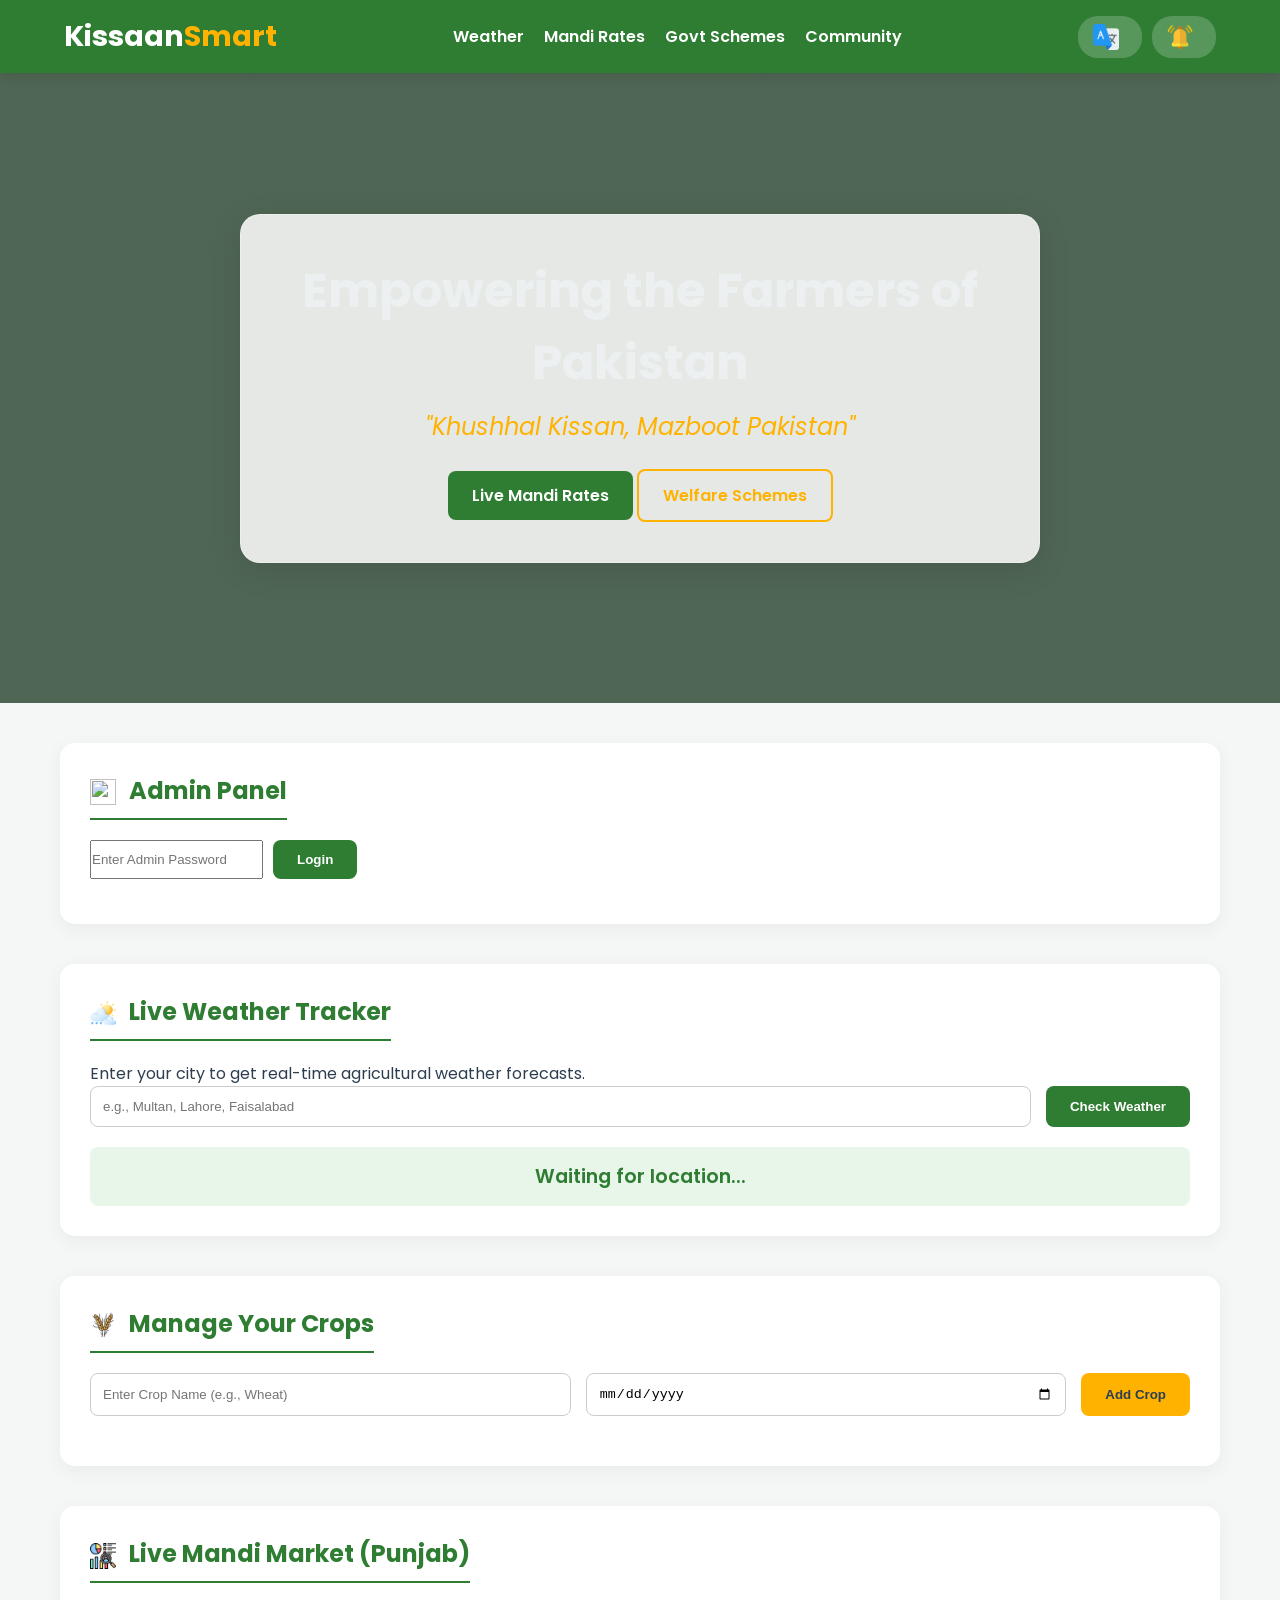
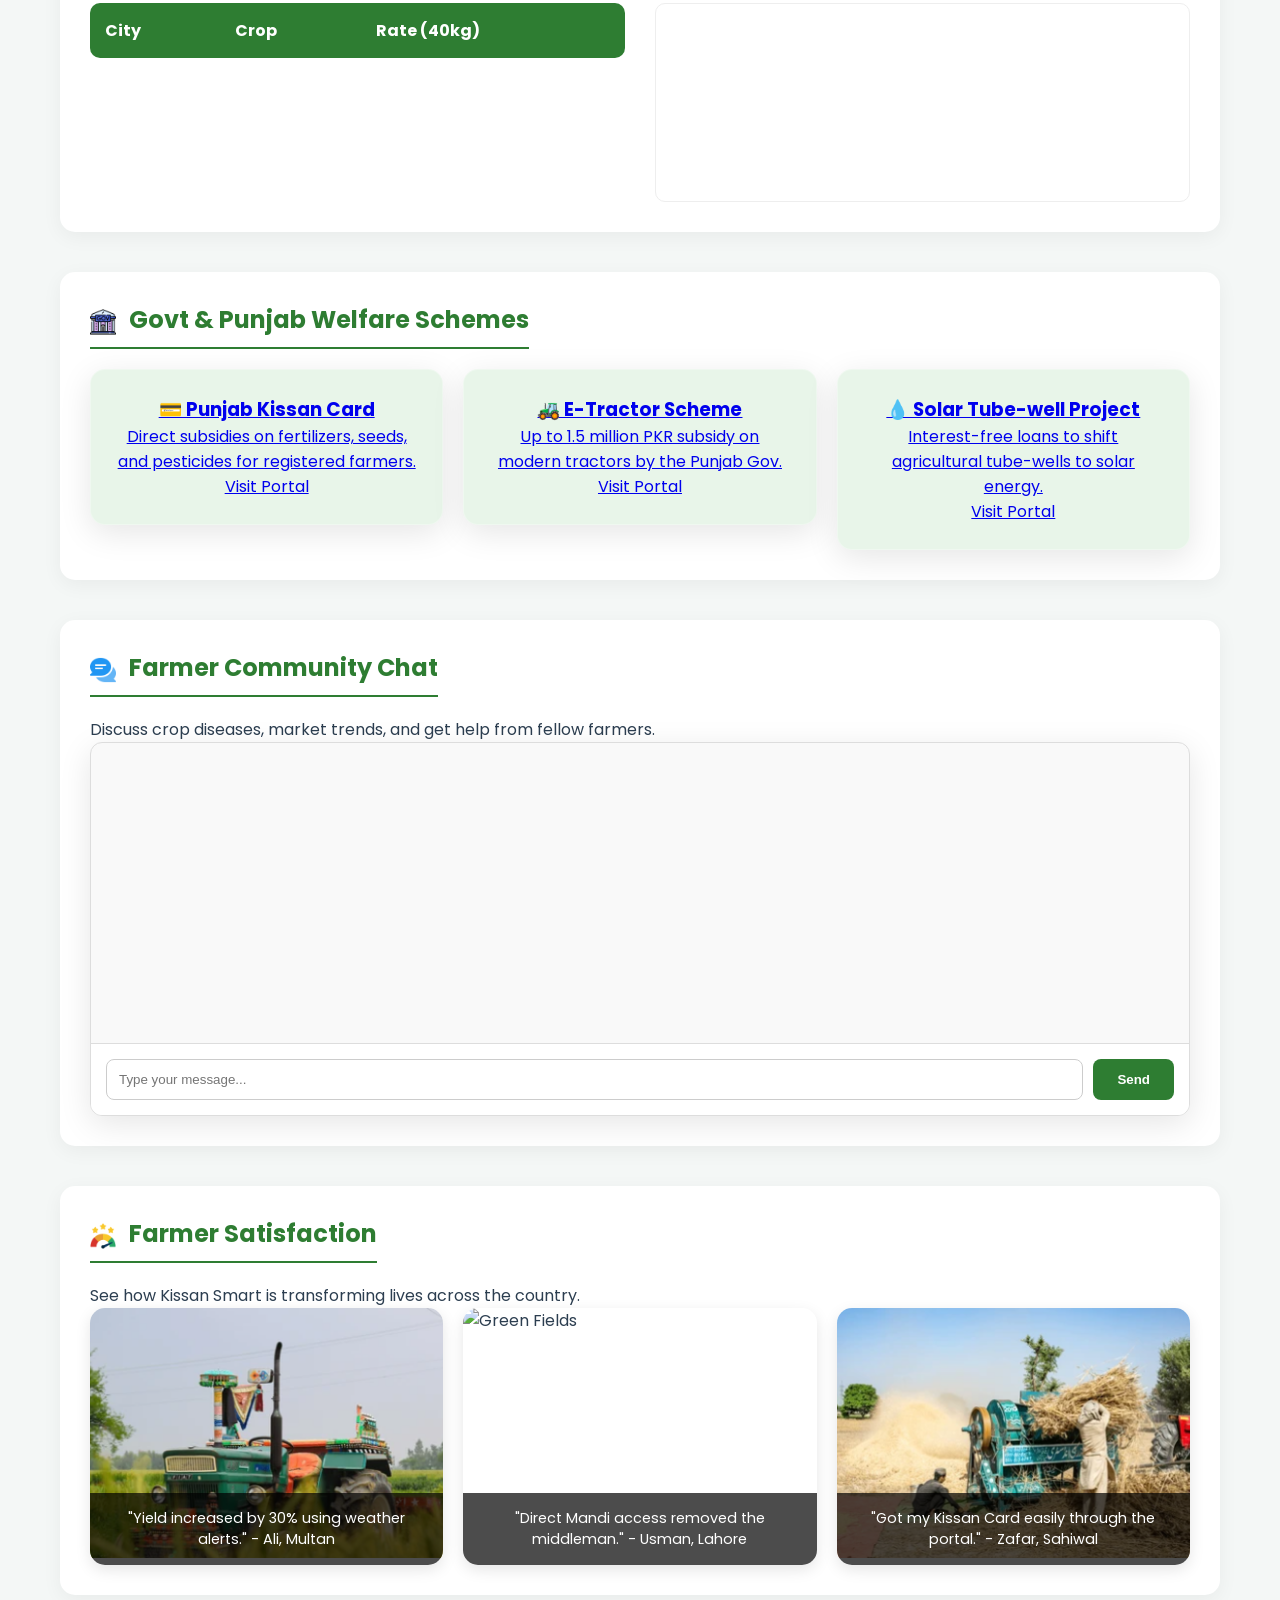
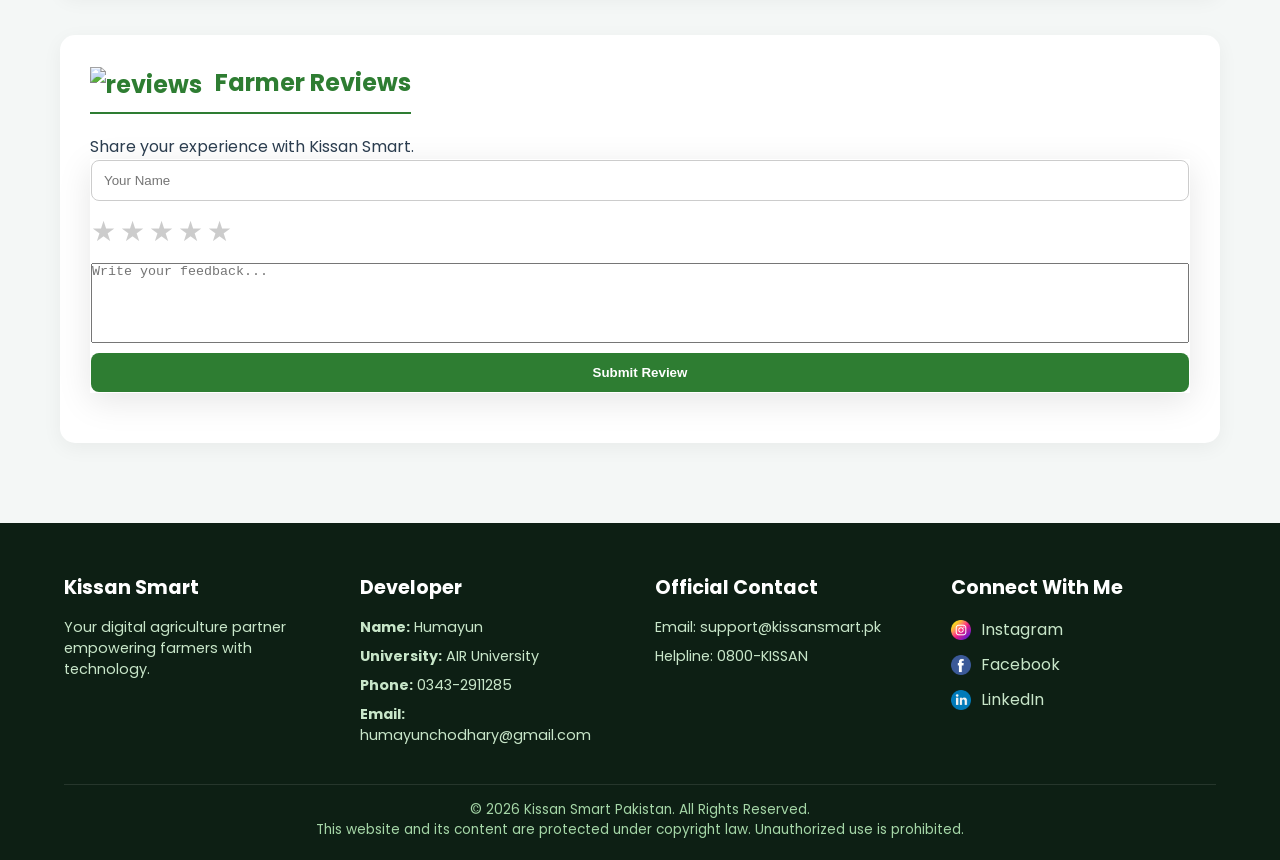
==== commit 056ff7e3: "1112 all set" ====
--- a/index.html
+++ b/index.html
@@ -38,7 +38,9 @@
         </div>
     </div>
 </header>
-<section id="admin-sec" class="card">
+
+<main class="container">
+    <section id="admin-sec" class="card">
     <h2>
         <img src="https://openmoji.org/data/color/svg/1F6E0.svg" class="icon">
         Admin Panel
@@ -54,8 +56,6 @@
         <div id="adminReviews"></div>
     </div>
 </section>
-<main class="container">
-    
    <section id="weather-sec" class="card">
     <div class="section-header">
         <h2>
@@ -166,9 +166,6 @@
             </div>
         </div>
     </section>
-
-</main>
-
 <section id="reviews-sec" class="card">
     <h2>
         <img src="https://openmoji.org/data/color/svg/2B50.svg" class="icon" alt="reviews">
@@ -197,6 +194,9 @@
     <!-- Reviews Display -->
     <div id="reviewsList" class="reviews-list"></div>
 </section>
+</main>
+
+
 
 
 
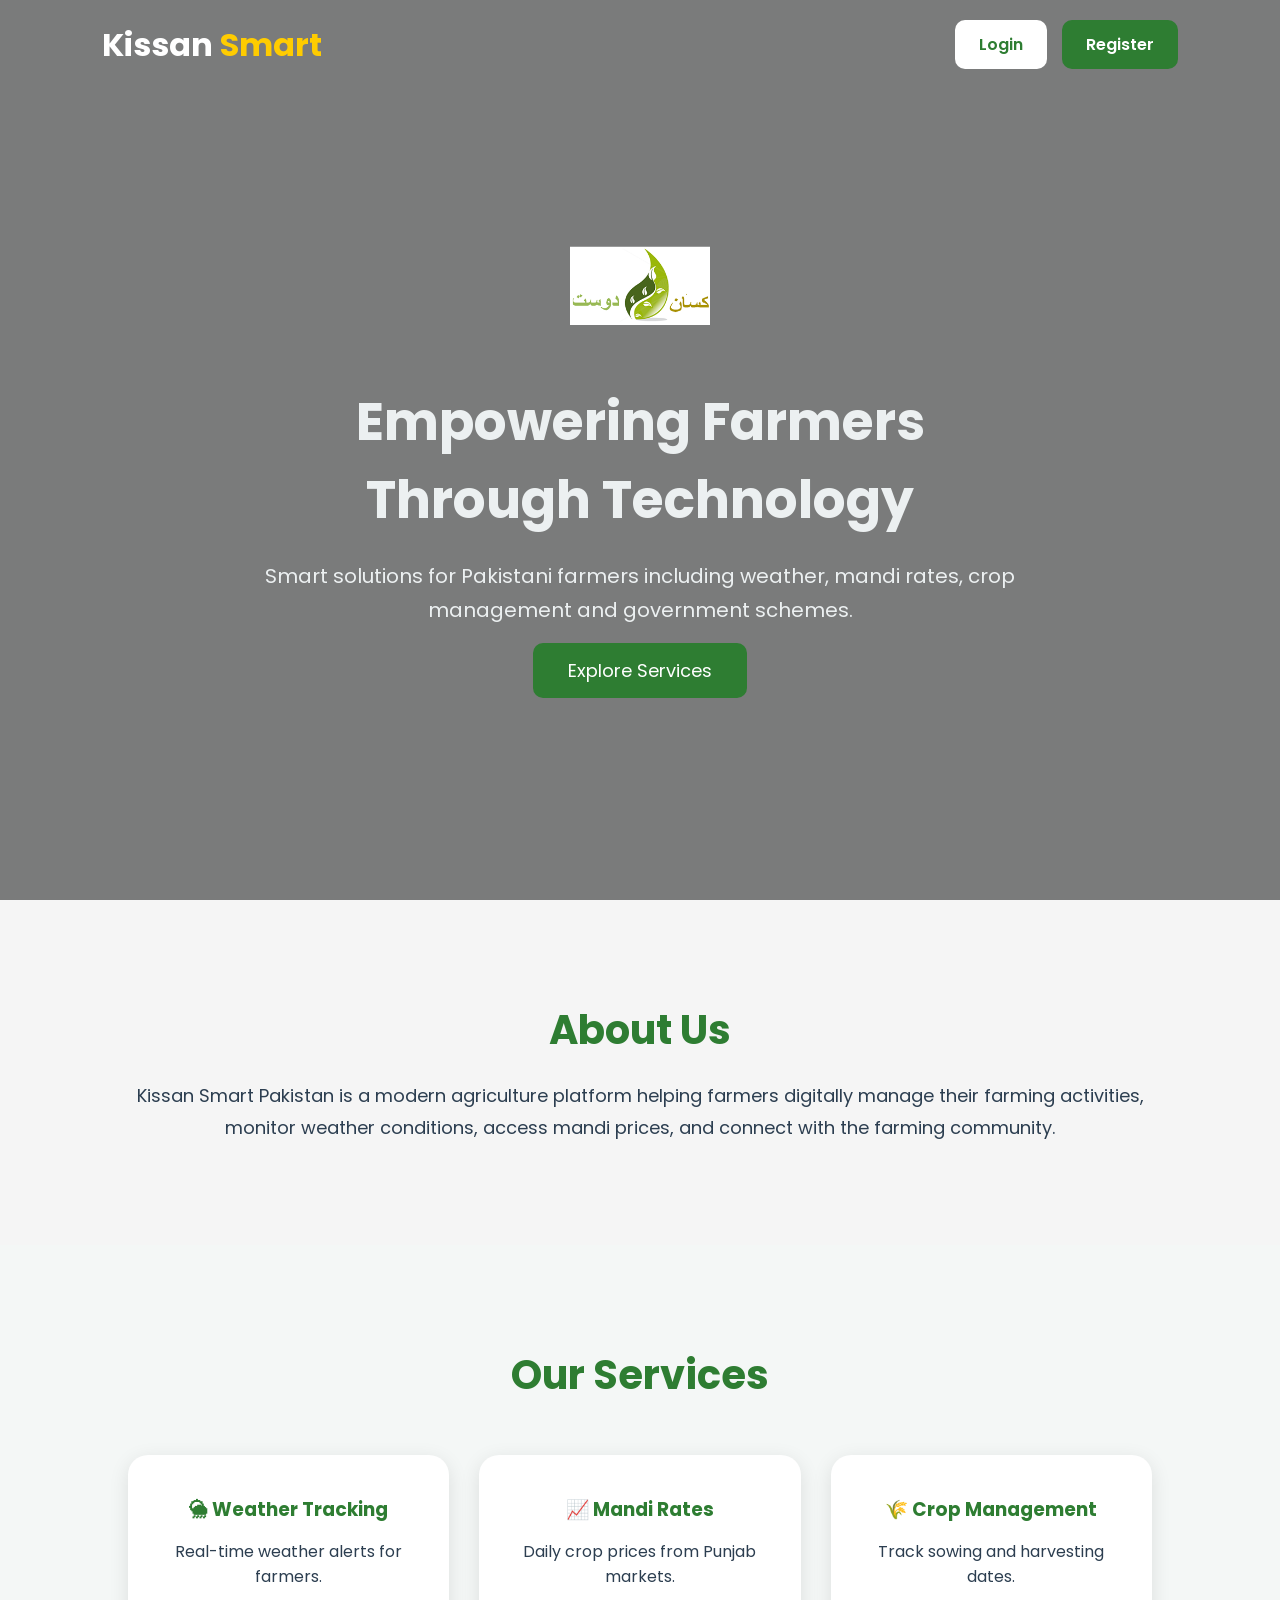
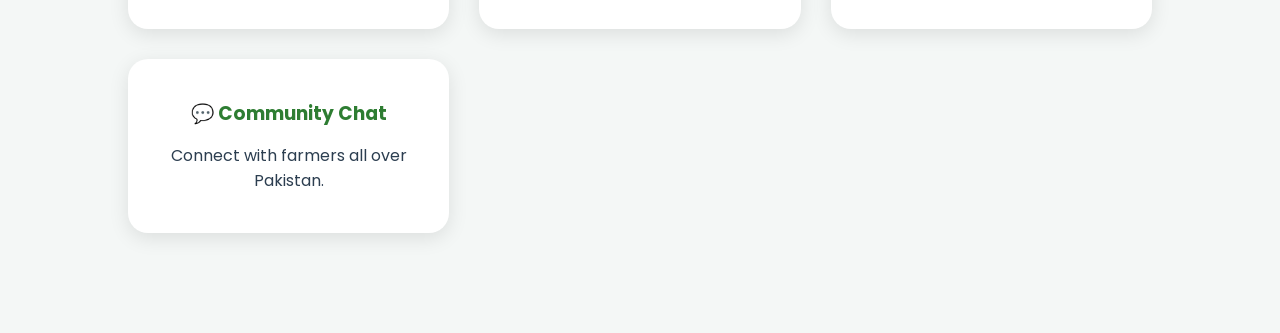
==== commit b7c18cf5: "adding the login" ====
--- a/index.html
+++ b/index.html
@@ -1,265 +1,115 @@
 <!DOCTYPE html>
 <html lang="en">
 <head>
-    <meta charset="UTF-8">
-    <meta name="viewport" content="width=device-width, initial-scale=1.0">
-    <link rel="icon" type="image/x-icon" href="Kisan-dost-logo.ico">
-    <title>Kissan Smart Pakistan</title>
-    <link href="https://fonts.googleapis.com/css2?family=Poppins:wght@300;400;600;700&display=swap" rel="stylesheet">
-    <script src="https://cdn.jsdelivr.net/npm/chart.js"></script>
-<script src="https://www.gstatic.com/firebasejs/9.15.0/firebase-app-compat.js"></script>
-<script src="https://www.gstatic.com/firebasejs/9.15.0/firebase-database-compat.js"></script>
-<script src="https://www.gstatic.com/firebasejs/9.15.0/firebase-analytics-compat.js"></script>
-    <link rel="stylesheet" href="style.css">
+
+<meta charset="UTF-8">
+<meta name="viewport" content="width=device-width, initial-scale=1.0">
+
+<title>Kissan Smart Pakistan</title>
+
+<link rel="stylesheet" href="style.css">
+
+<link href="https://fonts.googleapis.com/css2?family=Poppins:wght@300;400;600;700&display=swap" rel="stylesheet">
+
 </head>
+
 <body>
 
-<nav class="navbar">
-    <div class="logo"> Kissaan<span>Smart</span></div>
-    <ul class="nav-links">
-        <li><a href="#weather-sec">Weather</a></li>
-        <li><a href="#mandi-sec">Mandi Rates</a></li>
-        <li><a href="#schemes-sec">Govt Schemes</a></li>
-        <li><a href="#chat-sec">Community</a></li>
-    </ul>
-    <div class="nav-actions">
-        <button onclick="toggleLanguage()" id="lang-btn" class="icon-btn">    <img src="translate.png" class="icon" alt="language"></button>
-        <button onclick="enableNotifications()" class="icon-btn" title="Enable Notifications">    <img src="clock.png" class="icon" alt="bell"></button>
+<!-- NAVBAR -->
+
+<nav class="landing-navbar">
+
+    <div class="logo">
+        Kissan <span>Smart</span>
     </div>
+
+    <div class="nav-buttons">
+
+        <a href="login.html" class="nav-btn login-btn">
+            Login
+        </a>
+
+        <a href="register.html" class="nav-btn register-btn">
+            Register
+        </a>
+
+    </div>
+
 </nav>
 
-<header class="hero">
-    <div class="hero-content glass-panel">
-        <h1 id="hero-title">Empowering the Farmers of Pakistan</h1>
-        <p id="hero-moto" class="moto">"Khushhal Kissan, Mazboot Pakistan"</p>
-        <div class="hero-buttons">
-            <a href="#mandi-sec" class="btn btn-primary">Live Mandi Rates</a>
-            <a href="#schemes-sec" class="btn btn-outline">Welfare Schemes</a>
-        </div>
-    </div>
-</header>
+<!-- HERO SECTION -->
 
-<main class="container">
-    <section id="admin-sec" class="card">
-    <h2>
-        <img src="https://openmoji.org/data/color/svg/1F6E0.svg" class="icon">
-        Admin Panel
-    </h2>
+<section class="landing-hero">
 
-    <div class="admin-login">
-        <input type="password" id="adminPass" placeholder="Enter Admin Password">
-        <button onclick="loginAdmin()" class="btn btn-primary">Login</button>
+    <div class="hero-overlay"></div>
+
+    <div class="hero-content">
+
+        <img src="Kisan-dost-logo.ico" class="hero-logo">
+
+        <h1>
+            Empowering Farmers Through Technology
+        </h1>
+
+        <p>
+            Smart solutions for Pakistani farmers including weather,
+            mandi rates, crop management and government schemes.
+        </p>
+
+        <a href="register.html" class="hero-btn">
+            Explore Services
+        </a>
+
     </div>
 
-    <div id="adminControls" style="display:none;">
-        <h3>Manage Reviews</h3>
-        <div id="adminReviews"></div>
-    </div>
 </section>
-   <section id="weather-sec" class="card">
-    <div class="section-header">
-        <h2>
-            <img src="weather.png" class="icon" alt="weather">
-            Live Weather Tracker
-        </h2>
-        <p>Enter your city to get real-time agricultural weather forecasts.</p>
-    </div>
-        <div class="weather-controls">
-            <input type="text" id="cityInput" placeholder="e.g., Multan, Lahore, Faisalabad">
-            <button onclick="getWeather()" class="btn btn-primary">Check Weather</button>
-        </div>
-        <div id="weather-display" class="weather-result">Waiting for location...</div>
-    </section>
 
-    <section id="crops-sec" class="card">
-        <h2> <img src="wheat.png" class="icon" alt="crops">
-             Manage Your Crops</h2>
-        <div class="form-group">
-            <input type="text" id="cropName" placeholder="Enter Crop Name (e.g., Wheat)">
-            <input type="date" id="sowingDate" title="Sowing Date">
-            <button onclick="addCrop()" class="btn btn-secondary">Add Crop</button>
-        </div>
-        <div id="cropList" class="data-grid"></div>
-    </section>
+<!-- ABOUT -->
 
-    <section id="mandi-sec" class="card">
-        <h2> <img src="analytics.png" class="icon" alt="market">
-             Live Mandi Market (Punjab)</h2>
-        <div class="mandi-layout">
-            <div class="table-container">
-                <table class="modern-table">
-                    <thead>
-                        <tr><th>City</th><th>Crop</th><th>Rate (40kg)</th></tr>
-                    </thead>
-                    <tbody id="mandi-body">
-                        </tbody>
-                </table>
-            </div>
-            <div class="chart-container">
-                <canvas id="mandiChart"></canvas>
-            </div>
-        </div>
-    </section>
+<section class="about-section">
 
-    <section id="schemes-sec" class="card schemes-bg">
-        <h2>
-                <img src="government.png" class="icon" alt="govt">
-                 Govt & Punjab Welfare Schemes</h2>
-        <div class="grid-3">
-<a href="https://pitb.gov.pk/p_kissan_card" target="_blank" class="scheme-link">
-            <div class="scheme-card glass-panel">
-                <div class="scheme-image" style="background-image: url('https://images.unsplash.com/photo-1589758438368-0ad531db3366?auto=format&fit=crop&w=500&q=60');"></div>
-                 <h3>💳 Punjab Kissan Card</h3>
-                <p>Direct subsidies on fertilizers, seeds, and pesticides for registered farmers.</p>
-                <span class="apply-btn">Visit Portal</span>
-            </div>
-        </a>
+    <h2>About Us</h2>
 
+    <p>
+        Kissan Smart Pakistan is a modern agriculture platform
+        helping farmers digitally manage their farming activities,
+        monitor weather conditions, access mandi prices,
+        and connect with the farming community.
+    </p>
 
-        <a href="https://agripunjab.gov.pk/" target="_blank" class="scheme-link">
-            <div class="scheme-card glass-panel">
-                <div class="scheme-image" style="background-image: url('https://images.unsplash.com/photo-1592982537447-6f2a6b3d7a3b?auto=format&fit=crop&w=500&q=60');"></div>
-               <h3>🚜 E-Tractor Scheme</h3>
-                <p>Up to 1.5 million PKR subsidy on modern tractors by the Punjab Gov.</p>
-                <span class="apply-btn">Visit Portal</span>
-            </div>
-        </a>
-            <a href="https://www.pass.gov.pk/" target="_blank" class="scheme-link">
-            <div class="scheme-card glass-panel">
-                <div class="scheme-image" style="background-image: url('https://images.unsplash.com/photo-1508514177221-188b1cf16e9d?auto=format&fit=crop&w=500&q=60');"></div>
-                 <h3>💧 Solar Tube-well Project</h3>
-                <p>Interest-free loans to shift agricultural tube-wells to solar energy.</p>
-            
-                <span class="apply-btn">Visit Portal</span>
-            </div>
-        </a>
-    </section>
+</section>
 
-    <section id="chat-sec" class="card">
-        <h2>      <img src="chat.png" class="icon" alt="chat"> 
-            Farmer Community Chat</h2>
-        <p>Discuss crop diseases, market trends, and get help from fellow farmers.</p>
-        <div class="chat-container glass-panel">
-            <div id="chatMessages" class="chat-messages"></div>
-            <div class="chat-input-area">
-                <input type="text" id="chatInput" placeholder="Type your message...">
-                <button onclick="sendMessage()" class="btn btn-primary">Send</button>
-            </div>
-        </div>
-    </section>
+<!-- SERVICES -->
 
-    <section id="satisfaction-sec" class="card">
-        <h2><img src="good-feedback.png" class="icon" alt="satisfaction"> Farmer Satisfaction</h2>
-        <p>See how Kissan Smart is transforming lives across the country.</p>
-        <div class="gallery">
-            <div class="gallery-item">
-                <img src="happy.png" alt="Happy Farmer">
-                <div class="caption">"Yield increased by 30% using weather alerts." - Ali, Multan</div>
-            </div>
-            <div class="gallery-item">
-                <img src="https://images.unsplash.com/photo-1625246333195-78d9c38ad449" alt="Green Fields">
-                <div class="caption">"Direct Mandi access removed the middleman." - Usman, Lahore</div>
-            </div>
-            <div class="gallery-item">
-                <img src="harvest.png" alt="Harvest">
-                <div class="caption">"Got my Kissan Card easily through the portal." - Zafar, Sahiwal</div>
-            </div>
-        </div>
-    </section>
-<section id="reviews-sec" class="card">
-    <h2>
-        <img src="https://openmoji.org/data/color/svg/2B50.svg" class="icon" alt="reviews">
-        Farmer Reviews
-    </h2>
+<section class="services-section">
 
-    <p>Share your experience with Kissan Smart.</p>
+    <h2>Our Services</h2>
 
-    <div class="review-form glass-panel">
-        <input type="text" id="reviewName" placeholder="Your Name">
+    <div class="services-grid">
 
-        <!-- Star Rating -->
-        <div class="rating">
-            <span onclick="setRating(1)">★</span>
-            <span onclick="setRating(2)">★</span>
-            <span onclick="setRating(3)">★</span>
-            <span onclick="setRating(4)">★</span>
-            <span onclick="setRating(5)">★</span>
+        <div class="service-card">
+            <h3>🌦 Weather Tracking</h3>
+            <p>Real-time weather alerts for farmers.</p>
         </div>
 
-        <textarea id="reviewComment" placeholder="Write your feedback..."></textarea>
-
-        <button onclick="submitReview()" class="btn btn-primary">Submit Review</button>
-    </div>
-
-    <!-- Reviews Display -->
-    <div id="reviewsList" class="reviews-list"></div>
-</section>
-</main>
-
-
-
-
-
-<footer class="official-footer">
-
-    <div class="footer-grid">
-
-        <!-- BRAND -->
-        <div class="footer-section">
-            <h3>Kissan Smart</h3>
-            <p>Your digital agriculture partner empowering farmers with technology.</p>
+        <div class="service-card">
+            <h3>📈 Mandi Rates</h3>
+            <p>Daily crop prices from Punjab markets.</p>
         </div>
 
-        <!-- DEVELOPER INFO -->
-        <div class="footer-section">
-            <h3>Developer</h3>
-            <p><strong>Name:</strong> Humayun</p>
-            <p><strong>University:</strong> AIR University</p>
-            <p><strong>Phone:</strong> 0343-2911285</p>
-            <p><strong>Email:</strong> humayunchodhary@gmail.com</p>
+        <div class="service-card">
+            <h3>🌾 Crop Management</h3>
+            <p>Track sowing and harvesting dates.</p>
         </div>
 
-        <!-- CONTACT -->
-        <div class="footer-section">
-            <h3>Official Contact</h3>
-            <p>Email: support@kissansmart.pk</p>
-            <p>Helpline: 0800-KISSAN</p>
-        </div>
-
-        <!-- SOCIAL MEDIA -->
-        <div class="footer-section">
-            <h3>Connect With Me</h3>
-
-            <div class="social-links">
-
-                <a href="#" target="_blank">
-                    <img src="instagram (1).png" alt="Instagram">
-                    <span>Instagram</span>
-                </a>
-
-                <a href="#" target="_blank">
-                    <img src="facebook.png" alt="Facebook">
-                    <span>Facebook</span>
-                </a>
-
-                <a href="#" target="_blank">
-                    <img src="linkedin.png" alt="LinkedIn">
-                    <span>LinkedIn</span>
-                </a>
-
-            </div>
+        <div class="service-card">
+            <h3>💬 Community Chat</h3>
+            <p>Connect with farmers all over Pakistan.</p>
         </div>
 
     </div>
 
-    <!-- COPYRIGHT -->
-    <div class="footer-bottom">
-        <p>© 2026 Kissan Smart Pakistan. All Rights Reserved.</p>
-        <p>This website and its content are protected under copyright law. Unauthorized use is prohibited.</p>
-    </div>
+</section>
 
-</footer>
-
-<script src="script.js"></script>
 </body>
 </html>
--- a/style.css
+++ b/style.css
@@ -214,4 +214,297 @@
     border-radius: 6px;
     cursor: pointer;
     margin-top: 5px;
+}
+
+.auth-page {
+    background-position: center;
+    position: relative;
+    display: flex;
+    justify-content: center;
+    align-items: center;
+}
+
+.overlay {
+    position: absolute;
+    width: 100%;
+    height: 100%;
+    background: rgba(0,0,0,0.5);
+}
+
+.landing-content {
+    position: relative;
+    z-index: 2;
+    text-align: center;
+    color: white;
+}
+
+.landing-logo {
+    width: 120px;
+    margin-bottom: 20px;
+}
+
+.about-section,
+.services-section,
+.explore-section {
+    padding: 80px 10%;
+    text-align: center;
+}
+
+.services-grid {
+    display: grid;
+    grid-template-columns: repeat(auto-fit, minmax(250px,1fr));
+    gap: 20px;
+    margin-top: 40px;
+}
+
+.service-card {
+    padding: 30px;
+    background: white;
+    border-radius: 15px;
+    box-shadow: 0 5px 20px rgba(0,0,0,0.1);
+    transition: 0.3s;
+}
+
+.service-card:hover {
+    transform: translateY(-10px);
+}
+
+
+/* LANDING PAGE */
+
+body{
+    margin:0;
+    font-family:'Poppins',sans-serif;
+}
+
+/* NAVBAR */
+
+.landing-navbar{
+    width:100%;
+    padding:20px 8%;
+    display:flex;
+    justify-content:space-between;
+    align-items:center;
+    position:absolute;
+    top:0;
+    z-index:100;
+}
+
+.logo{
+    font-size:32px;
+    font-weight:700;
+    color:white;
+}
+
+.logo span{
+    color:#ffcc00;
+}
+
+.nav-buttons{
+    display:flex;
+    gap:15px;
+}
+
+.nav-btn{
+    padding:12px 24px;
+    border-radius:10px;
+    text-decoration:none;
+    font-weight:600;
+    transition:0.3s;
+}
+
+.login-btn{
+    background:white;
+    color:#2e7d32;
+}
+
+.register-btn{
+    background:#2e7d32;
+    color:white;
+}
+
+.nav-btn:hover{
+    transform:translateY(-3px);
+}
+
+/* HERO */
+
+.landing-hero{
+    width:100%;
+    height:100vh;
+
+    background:
+    linear-gradient(rgba(0,0,0,0.5),rgba(0,0,0,0.5)),
+    url('https://images.unsplash.com/photo-1500382017468-9049fed747ef');
+
+    background-size:cover;
+    background-position:center;
+
+    display:flex;
+    justify-content:center;
+    align-items:center;
+
+    text-align:center;
+    color:white;
+}
+
+.hero-content{
+    max-width:800px;
+    padding:20px;
+}
+
+.hero-logo{
+    width:140px;
+    margin-bottom:20px;
+}
+
+.hero-content h1{
+    font-size:52px;
+    margin-bottom:20px;
+}
+
+.hero-content p{
+    font-size:20px;
+    margin-bottom:30px;
+    line-height:1.7;
+}
+
+.hero-btn{
+    padding:15px 35px;
+    background:#2e7d32;
+    color:white;
+    text-decoration:none;
+    border-radius:10px;
+    font-size:18px;
+    transition:0.3s;
+}
+
+.hero-btn:hover{
+    background:#1b5e20;
+}
+
+/* ABOUT */
+
+.about-section{
+    padding:100px 10%;
+    text-align:center;
+    background:#f5f5f5;
+}
+
+.about-section h2{
+    font-size:40px;
+    color:#2e7d32;
+    margin-bottom:20px;
+}
+
+.about-section p{
+    font-size:18px;
+    line-height:1.8;
+}
+
+/* SERVICES */
+
+.services-section{
+    padding:100px 10%;
+    text-align:center;
+}
+
+.services-section h2{
+    font-size:40px;
+    color:#2e7d32;
+    margin-bottom:50px;
+}
+
+.services-grid{
+    display:grid;
+    grid-template-columns:repeat(auto-fit,minmax(250px,1fr));
+    gap:30px;
+}
+
+.service-card{
+    background:white;
+    padding:40px 25px;
+    border-radius:20px;
+    box-shadow:0 5px 20px rgba(0,0,0,0.1);
+    transition:0.3s;
+}
+
+.service-card:hover{
+    transform:translateY(-10px);
+}
+
+.service-card h3{
+    margin-bottom:15px;
+    color:#2e7d32;
+}
+
+/* LOGIN & REGISTER */
+
+.auth-page{
+    width:100%;
+    height:100vh;
+
+    background:
+    linear-gradient(rgba(0,0,0,0.5),rgba(0,0,0,0.5)),
+    url('https://images.unsplash.com/photo-1500382017468-9049fed747ef');
+
+    background-size:cover;
+    background-position:center;
+
+    display:flex;
+    justify-content:center;
+    align-items:center;
+}
+
+.auth-container{
+    width:400px;
+    background:white;
+    padding:40px;
+    border-radius:20px;
+    text-align:center;
+    box-shadow:0 10px 30px rgba(0,0,0,0.2);
+}
+
+.auth-logo{
+    width:120px;
+    margin-bottom:20px;
+}
+
+.auth-container h2{
+    margin-bottom:20px;
+    color:#2e7d32;
+}
+
+.auth-container input{
+    width:100%;
+    padding:14px;
+    margin:10px 0;
+    border-radius:10px;
+    border:1px solid #ccc;
+}
+
+.auth-container button{
+    width:100%;
+    padding:14px;
+    background:#2e7d32;
+    color:white;
+    border:none;
+    border-radius:10px;
+    margin-top:15px;
+    cursor:pointer;
+    font-size:16px;
+}
+
+.auth-container button:hover{
+    background:#1b5e20;
+}
+
+.switch-text{
+    margin-top:15px;
+}
+
+.switch-text a{
+    color:#2e7d32;
+    text-decoration:none;
+    font-weight:bold;
 }
